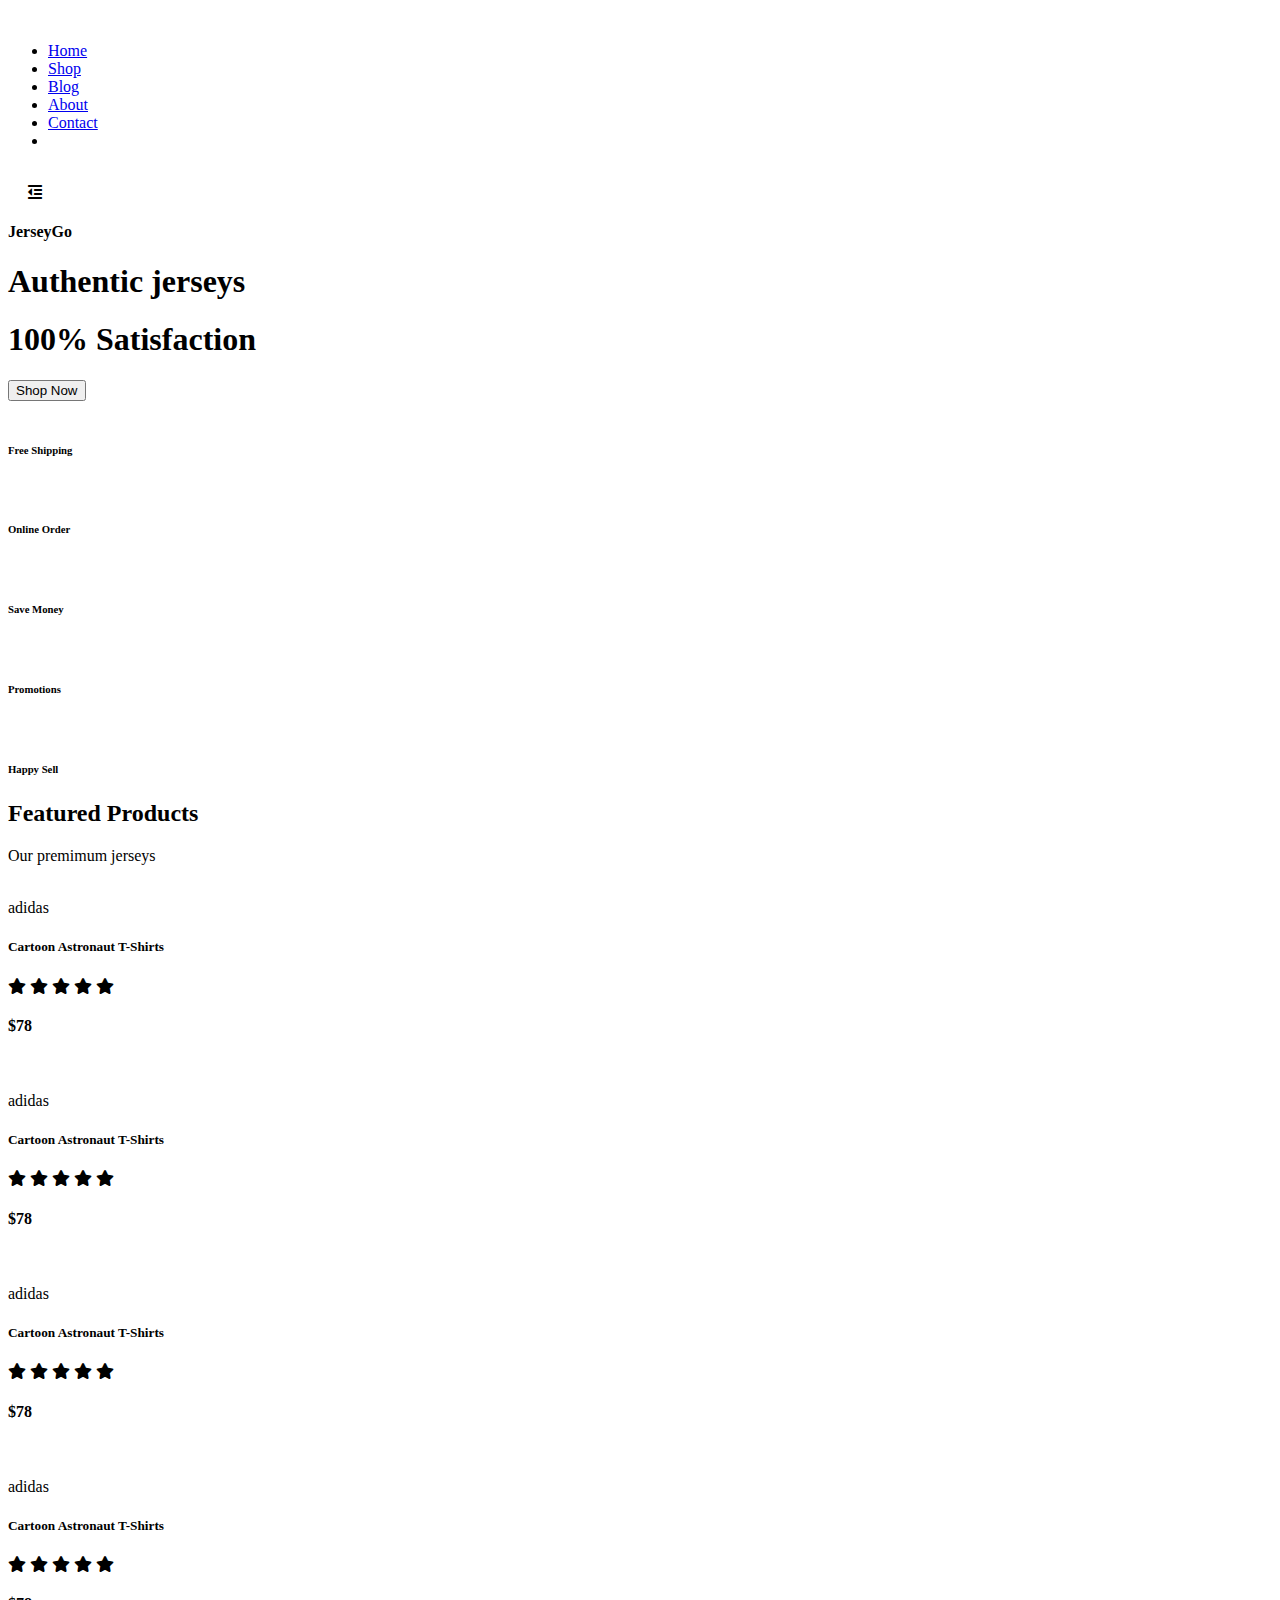
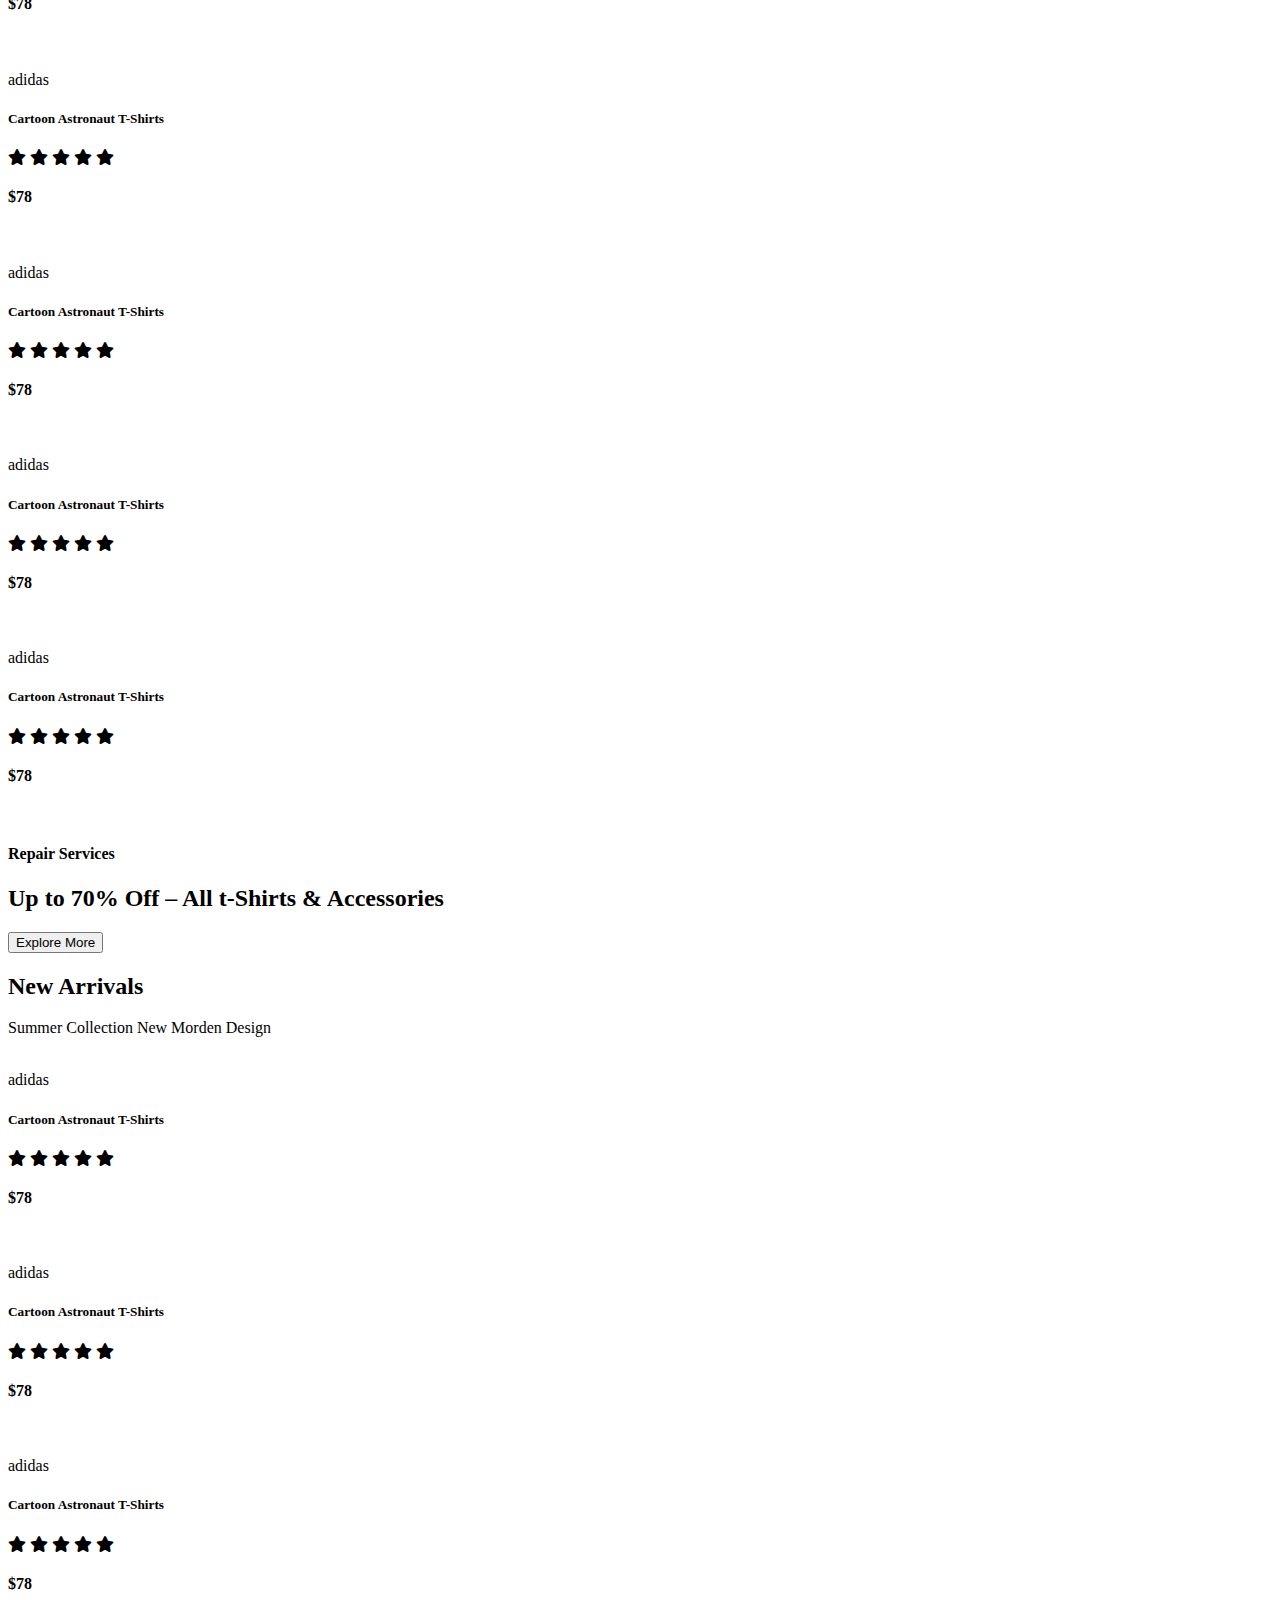
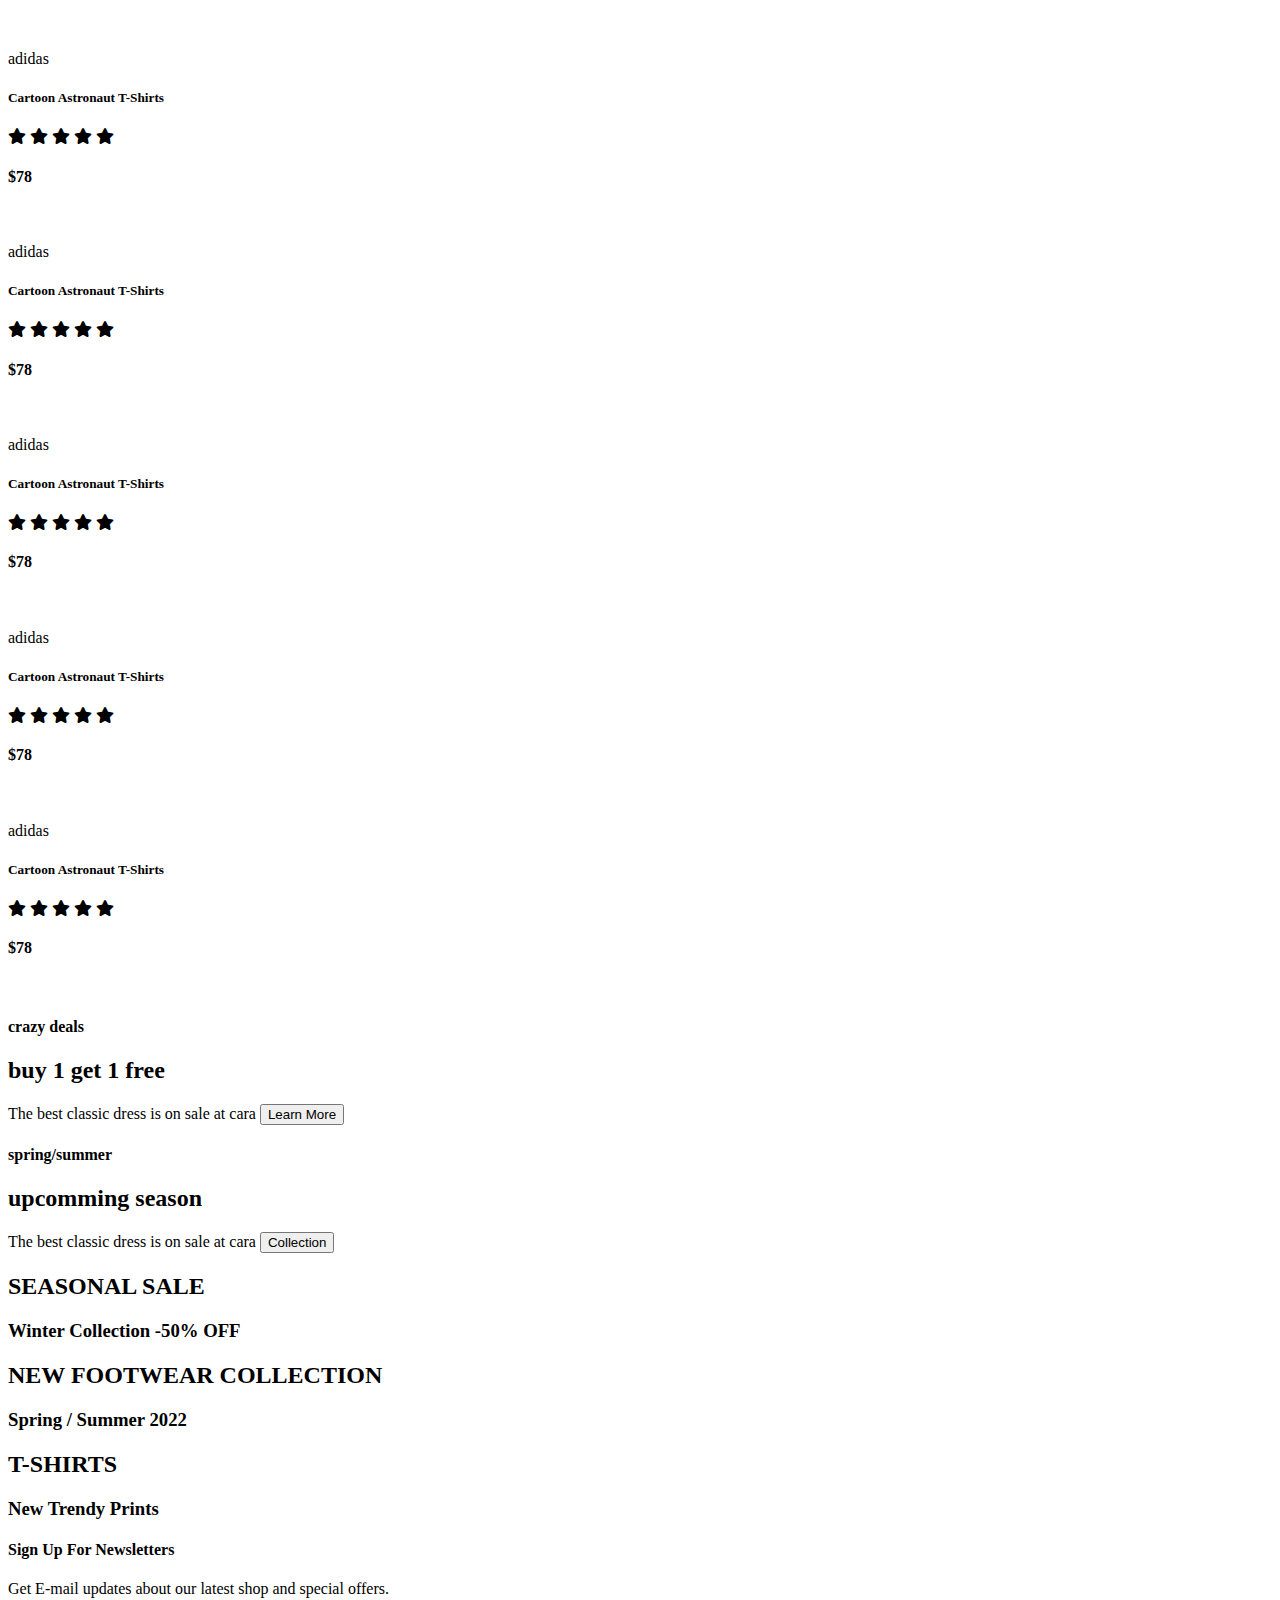
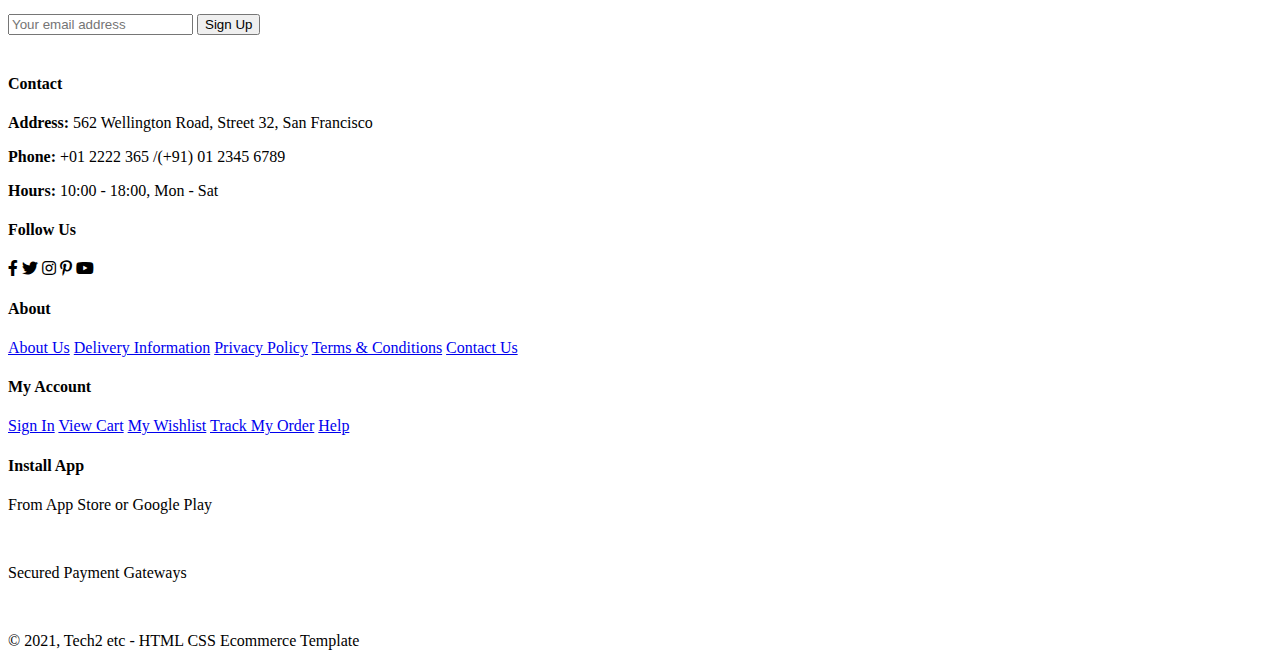
==== index.html @ bbbcfaff "added  index page for home" ====
<!DOCTYPE html>
<html lang="en">

<head>
    <meta charset="UTF-8">
    <meta http-equiv="X-UA-Compatible" content="IE=edge">
    <meta name="viewport" content="width=device-width, initial-scale=1.0">
    <title>JerseyGo</title>
    <link rel="stylesheet" href="https://pro.fontawesome.com/releases/v5.10.0/css/all.css" />

    <link rel="stylesheet" href="style.css">
</head>

<body>

    <section id="header">
        <a href="#"><img src="img/logo.png" class="logo" alt=""></a>

        <div>
            <ul id="navbar">
                <li><a class="active" href="index.html">Home</a></li>
                <li><a href="shop.html">Shop</a></li>
                <li><a href="blog.html">Blog</a></li>
                <li><a href="about.html">About</a></li>
                <li><a href="contact.html">Contact</a></li>
                <li id="lg-bag"><a href="cart.html"><i class="far fa-shopping-bag"></i></a></li>
                <a href="#" id="close"><i class="far fa-times"></i></a>
            </ul>
        </div>
        <div id="mobile">
            <a href="cart.html"><i class="far fa-shopping-bag"></i></a>
            <i id="bar" class="fas fa-outdent"></i>
        </div>
    </section>

    <section id="hero">
        <h4>JerseyGo</h4>
        <h1>Authentic jerseys</h1>
        <h1>100% Satisfaction</h1>
        <button>Shop Now</button>
    </section>

    <section id="feature" class="section-p1">
        <div class="fe-box">
            <img src="img/features/f1.png" alt="">
            <h6>Free Shipping</h6>
        </div>
        <div class="fe-box">
            <img src="img/features/f2.png" alt="">
            <h6>Online Order</h6>
        </div>
        <div class="fe-box">
            <img src="img/features/f3.png" alt="">
            <h6>Save Money</h6>
        </div>
        <div class="fe-box">
            <img src="img/features/f4.png" alt="">
            <h6>Promotions</h6>
        </div>
        <div class="fe-box">
            <img src="img/features/f5.png" alt="">
            <h6>Happy Sell</h6>
        </div>
    </section>

    <section id="product1" class="section-p1">
        <h2>Featured Products</h2>
        <p>Our premimum jerseys</p>
        <div class="pro-container">
            <div class="pro">
                <img src="img/products/f1.jpg" alt="">
                <div class="des">
                    <span>adidas</span>
                    <h5>Cartoon Astronaut T-Shirts</h5>
                    <div class="star">
                        <i class="fas fa-star"></i>
                        <i class="fas fa-star"></i>
                        <i class="fas fa-star"></i>
                        <i class="fas fa-star"></i>
                        <i class="fas fa-star"></i>
                    </div>
                    <h4>$78</h4>
                </div>
                <a href="#"><i class="fal fa-shopping-cart cart"></i></a>
            </div>
            <div class="pro">
                <img src="img/products/f2.jpg" alt="">
                <div class="des">
                    <span>adidas</span>
                    <h5>Cartoon Astronaut T-Shirts</h5>
                    <div class="star">
                        <i class="fas fa-star"></i>
                        <i class="fas fa-star"></i>
                        <i class="fas fa-star"></i>
                        <i class="fas fa-star"></i>
                        <i class="fas fa-star"></i>
                    </div>
                    <h4>$78</h4>
                </div>
                <a href="#"><i class="fal fa-shopping-cart cart"></i></a>
            </div>
            <div class="pro">
                <img src="img/products/f3.jpg" alt="">
                <div class="des">
                    <span>adidas</span>
                    <h5>Cartoon Astronaut T-Shirts</h5>
                    <div class="star">
                        <i class="fas fa-star"></i>
                        <i class="fas fa-star"></i>
                        <i class="fas fa-star"></i>
                        <i class="fas fa-star"></i>
                        <i class="fas fa-star"></i>
                    </div>
                    <h4>$78</h4>
                </div>
                <a href="#"><i class="fal fa-shopping-cart cart"></i></a>
            </div>
            <div class="pro">
                <img src="img/products/f4.jpg" alt="">
                <div class="des">
                    <span>adidas</span>
                    <h5>Cartoon Astronaut T-Shirts</h5>
                    <div class="star">
                        <i class="fas fa-star"></i>
                        <i class="fas fa-star"></i>
                        <i class="fas fa-star"></i>
                        <i class="fas fa-star"></i>
                        <i class="fas fa-star"></i>
                    </div>
                    <h4>$78</h4>
                </div>
                <a href="#"><i class="fal fa-shopping-cart cart"></i></a>
            </div>
            <div class="pro">
                <img src="img/products/f5.jpg" alt="">
                <div class="des">
                    <span>adidas</span>
                    <h5>Cartoon Astronaut T-Shirts</h5>
                    <div class="star">
                        <i class="fas fa-star"></i>
                        <i class="fas fa-star"></i>
                        <i class="fas fa-star"></i>
                        <i class="fas fa-star"></i>
                        <i class="fas fa-star"></i>
                    </div>
                    <h4>$78</h4>
                </div>
                <a href="#"><i class="fal fa-shopping-cart cart"></i></a>
            </div>
            <div class="pro">
                <img src="img/products/f6.jpg" alt="">
                <div class="des">
                    <span>adidas</span>
                    <h5>Cartoon Astronaut T-Shirts</h5>
                    <div class="star">
                        <i class="fas fa-star"></i>
                        <i class="fas fa-star"></i>
                        <i class="fas fa-star"></i>
                        <i class="fas fa-star"></i>
                        <i class="fas fa-star"></i>
                    </div>
                    <h4>$78</h4>
                </div>
                <a href="#"><i class="fal fa-shopping-cart cart"></i></a>
            </div>
            <div class="pro">
                <img src="img/products/f7.jpg" alt="">
                <div class="des">
                    <span>adidas</span>
                    <h5>Cartoon Astronaut T-Shirts</h5>
                    <div class="star">
                        <i class="fas fa-star"></i>
                        <i class="fas fa-star"></i>
                        <i class="fas fa-star"></i>
                        <i class="fas fa-star"></i>
                        <i class="fas fa-star"></i>
                    </div>
                    <h4>$78</h4>
                </div>
                <a href="#"><i class="fal fa-shopping-cart cart"></i></a>
            </div>
            <div class="pro">
                <img src="img/products/f8.jpg" alt="">
                <div class="des">
                    <span>adidas</span>
                    <h5>Cartoon Astronaut T-Shirts</h5>
                    <div class="star">
                        <i class="fas fa-star"></i>
                        <i class="fas fa-star"></i>
                        <i class="fas fa-star"></i>
                        <i class="fas fa-star"></i>
                        <i class="fas fa-star"></i>
                    </div>
                    <h4>$78</h4>
                </div>
                <a href="#"><i class="fal fa-shopping-cart cart"></i></a>
            </div>
        </div>
    </section>

    <section id="banner" class="section-m1">
        <h4>Repair Services </h4>
        <h2>Up to <span>70% Off</span> – All t-Shirts & Accessories</h2>
        <button class="normal">Explore More</button>
    </section>

    <section id="product1" class="section-p1">
        <h2>New Arrivals</h2>
        <p>Summer Collection New Morden Design</p>
        <div class="pro-container">
            <div class="pro">
                <img src="img/products/n1.jpg" alt="">
                <div class="des">
                    <span>adidas</span>
                    <h5>Cartoon Astronaut T-Shirts</h5>
                    <div class="star">
                        <i class="fas fa-star"></i>
                        <i class="fas fa-star"></i>
                        <i class="fas fa-star"></i>
                        <i class="fas fa-star"></i>
                        <i class="fas fa-star"></i>
                    </div>
                    <h4>$78</h4>
                </div>
                <a href="#"><i class="fal fa-shopping-cart cart"></i></a>
            </div>
            <div class="pro">
                <img src="img/products/n2.jpg" alt="">
                <div class="des">
                    <span>adidas</span>
                    <h5>Cartoon Astronaut T-Shirts</h5>
                    <div class="star">
                        <i class="fas fa-star"></i>
                        <i class="fas fa-star"></i>
                        <i class="fas fa-star"></i>
                        <i class="fas fa-star"></i>
                        <i class="fas fa-star"></i>
                    </div>
                    <h4>$78</h4>
                </div>
                <a href="#"><i class="fal fa-shopping-cart cart"></i></a>
            </div>
            <div class="pro">
                <img src="img/products/n3.jpg" alt="">
                <div class="des">
                    <span>adidas</span>
                    <h5>Cartoon Astronaut T-Shirts</h5>
                    <div class="star">
                        <i class="fas fa-star"></i>
                        <i class="fas fa-star"></i>
                        <i class="fas fa-star"></i>
                        <i class="fas fa-star"></i>
                        <i class="fas fa-star"></i>
                    </div>
                    <h4>$78</h4>
                </div>
                <a href="#"><i class="fal fa-shopping-cart cart"></i></a>
            </div>
            <div class="pro">
                <img src="img/products/n4.jpg" alt="">
                <div class="des">
                    <span>adidas</span>
                    <h5>Cartoon Astronaut T-Shirts</h5>
                    <div class="star">
                        <i class="fas fa-star"></i>
                        <i class="fas fa-star"></i>
                        <i class="fas fa-star"></i>
                        <i class="fas fa-star"></i>
                        <i class="fas fa-star"></i>
                    </div>
                    <h4>$78</h4>
                </div>
                <a href="#"><i class="fal fa-shopping-cart cart"></i></a>
            </div>
            <div class="pro">
                <img src="img/products/n5.jpg" alt="">
                <div class="des">
                    <span>adidas</span>
                    <h5>Cartoon Astronaut T-Shirts</h5>
                    <div class="star">
                        <i class="fas fa-star"></i>
                        <i class="fas fa-star"></i>
                        <i class="fas fa-star"></i>
                        <i class="fas fa-star"></i>
                        <i class="fas fa-star"></i>
                    </div>
                    <h4>$78</h4>
                </div>
                <a href="#"><i class="fal fa-shopping-cart cart"></i></a>
            </div>
            <div class="pro">
                <img src="img/products/n6.jpg" alt="">
                <div class="des">
                    <span>adidas</span>
                    <h5>Cartoon Astronaut T-Shirts</h5>
                    <div class="star">
                        <i class="fas fa-star"></i>
                        <i class="fas fa-star"></i>
                        <i class="fas fa-star"></i>
                        <i class="fas fa-star"></i>
                        <i class="fas fa-star"></i>
                    </div>
                    <h4>$78</h4>
                </div>
                <a href="#"><i class="fal fa-shopping-cart cart"></i></a>
            </div>
            <div class="pro">
                <img src="img/products/n7.jpg" alt="">
                <div class="des">
                    <span>adidas</span>
                    <h5>Cartoon Astronaut T-Shirts</h5>
                    <div class="star">
                        <i class="fas fa-star"></i>
                        <i class="fas fa-star"></i>
                        <i class="fas fa-star"></i>
                        <i class="fas fa-star"></i>
                        <i class="fas fa-star"></i>
                    </div>
                    <h4>$78</h4>
                </div>
                <a href="#"><i class="fal fa-shopping-cart cart"></i></a>
            </div>
            <div class="pro">
                <img src="img/products/n8.jpg" alt="">
                <div class="des">
                    <span>adidas</span>
                    <h5>Cartoon Astronaut T-Shirts</h5>
                    <div class="star">
                        <i class="fas fa-star"></i>
                        <i class="fas fa-star"></i>
                        <i class="fas fa-star"></i>
                        <i class="fas fa-star"></i>
                        <i class="fas fa-star"></i>
                    </div>
                    <h4>$78</h4>
                </div>
                <a href="#"><i class="fal fa-shopping-cart cart"></i></a>
            </div>
        </div>
    </section>

    <section id="sm-banner" class="section-p1">
        <div class="banner-box">
            <h4>crazy deals</h4>
            <h2>buy 1 get 1 free</h2>
            <span>The best classic dress is on sale at cara</span>
            <button class="white">Learn More</button>
        </div>
        <div class="banner-box banner-box2">
            <h4>spring/summer</h4>
            <h2>upcomming season</h2>
            <span>The best classic dress is on sale at cara</span>
            <button class="white">Collection</button>
        </div>
    </section>

    <section id="banner3">
        <div class="banner-box">
            <h2>SEASONAL SALE</h2>
            <h3>Winter Collection -50% OFF</h3>
        </div>
        <div class="banner-box banner-box2">
            <h2>NEW FOOTWEAR COLLECTION </h2>
            <h3>Spring / Summer 2022</h3>
        </div>
        <div class="banner-box banner-box3">
            <h2>T-SHIRTS</h2>
            <h3>New Trendy Prints</h3>
        </div>
    </section>

    <section id="newsletter" class="section-p1 section-m1">
        <div class="newstext">
            <h4>Sign Up For Newsletters</h4>
            <p>Get E-mail updates about our latest shop and <span>special offers.</span> </p>
        </div>
        <div class="form">
            <input type="text" placeholder="Your email address">
            <button class="normal">Sign Up</button>
        </div>
    </section>

    <footer class="section-p1">
        <div class="col">
            <img class="logo" src="img/logo.png" alt="">
            <h4>Contact</h4>
            <p><strong>Address: </strong> 562 Wellington Road, Street 32, San Francisco</p>
            <p><strong>Phone:</strong> +01 2222 365 /(+91) 01 2345 6789</p>
            <p><strong>Hours:</strong> 10:00 - 18:00, Mon - Sat</p>
            <div class="follow">
                <h4>Follow Us</h4>
                <div class="icon">
                    <i class="fab fa-facebook-f"></i>
                    <i class="fab fa-twitter"></i>
                    <i class="fab fa-instagram"></i>
                    <i class="fab fa-pinterest-p"></i>
                    <i class="fab fa-youtube"></i>
                </div>
            </div>
        </div>

        <div class="col">
            <h4>About</h4>
            <a href="#">About Us</a>
            <a href="#">Delivery Information</a>
            <a href="#">Privacy Policy</a>
            <a href="#">Terms & Conditions</a>
            <a href="#">Contact Us</a>
        </div>

        <div class="col">
            <h4>My Account</h4>
            <a href="#">Sign In</a>
            <a href="#">View Cart</a>
            <a href="#">My Wishlist</a>
            <a href="#">Track My Order</a>
            <a href="#">Help</a>
        </div>

        <div class="col install">
            <h4>Install App</h4>
            <p>From App Store or Google Play</p>
            <div class="row">
                <img src="img/pay/app.jpg" alt="">
                <img src="img/pay/play.jpg" alt="">
            </div>
            <p>Secured Payment Gateways </p>
            <img src="img/pay/pay.png" alt="">
        </div>

        <div class="copyright">
            <p>© 2021, Tech2 etc - HTML CSS Ecommerce Template</p>
        </div>
    </footer>


    <script src="script.js"></script>
</body>

</html>
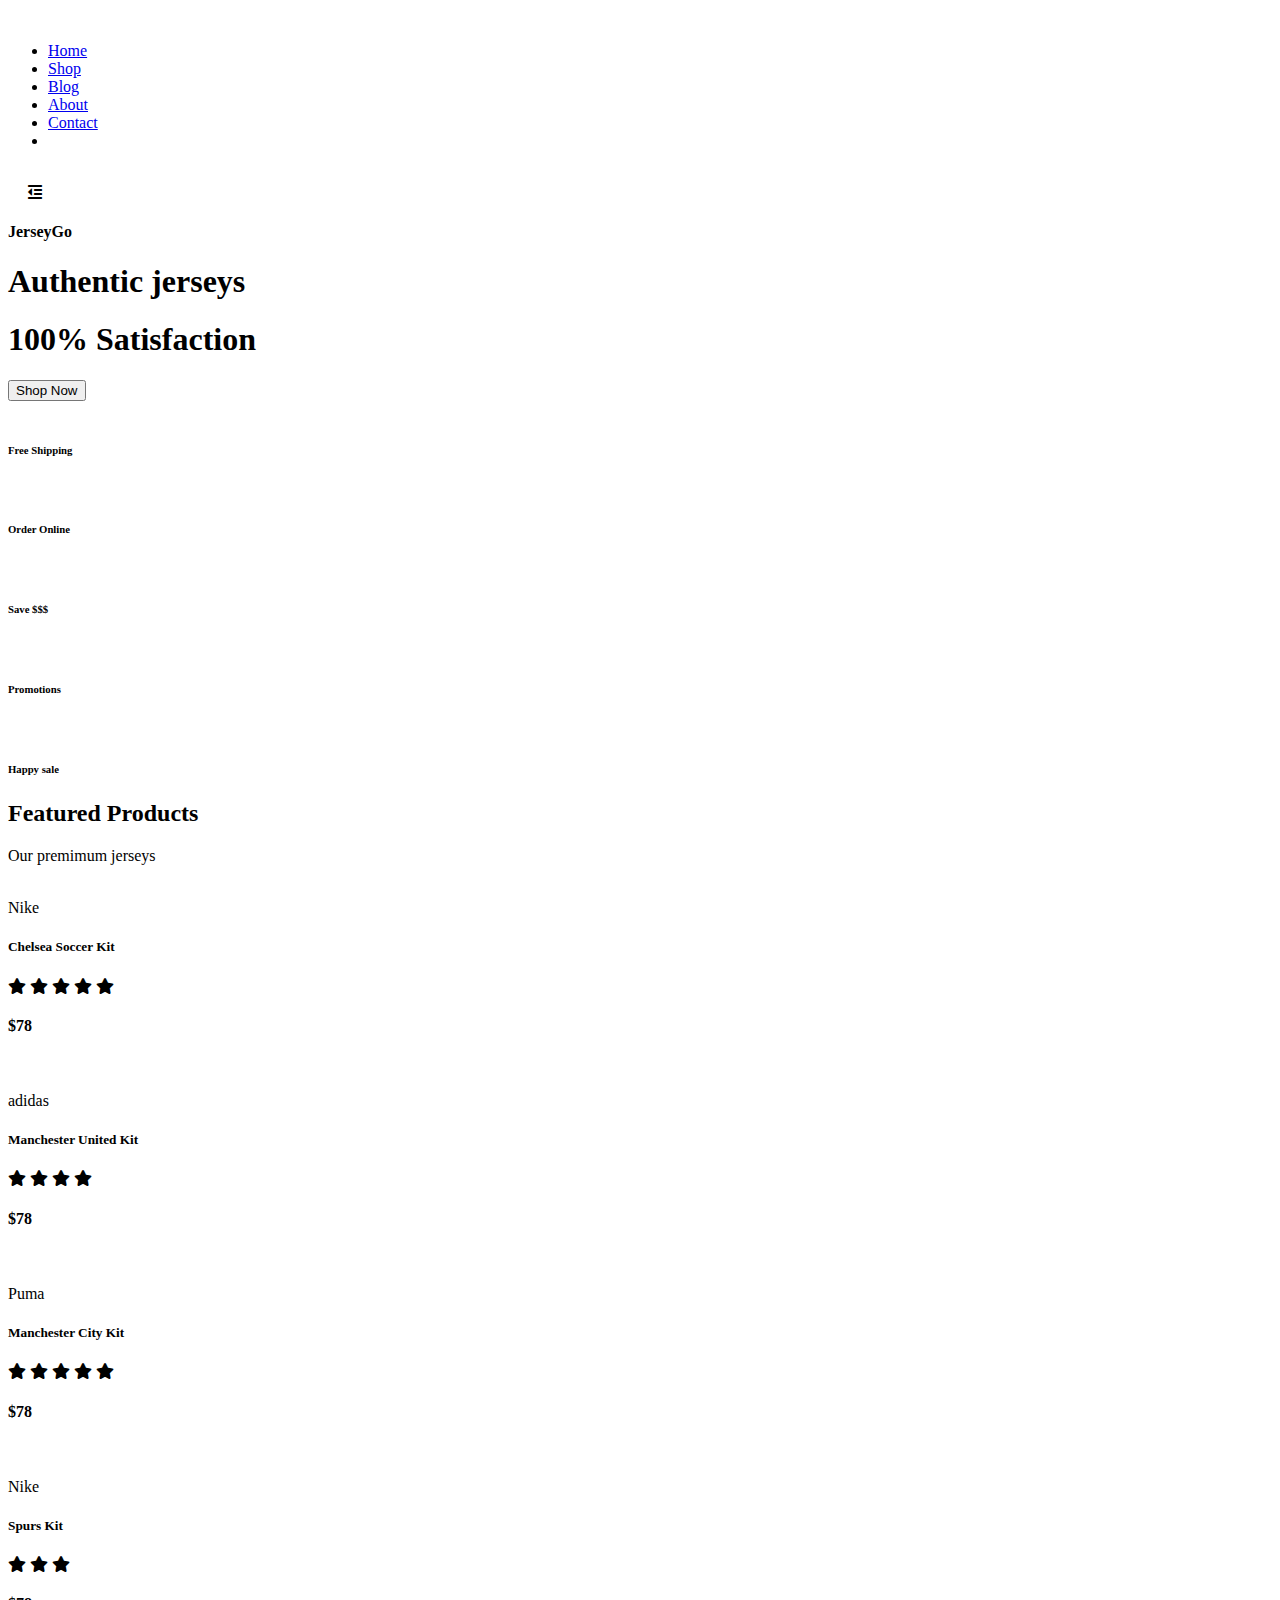
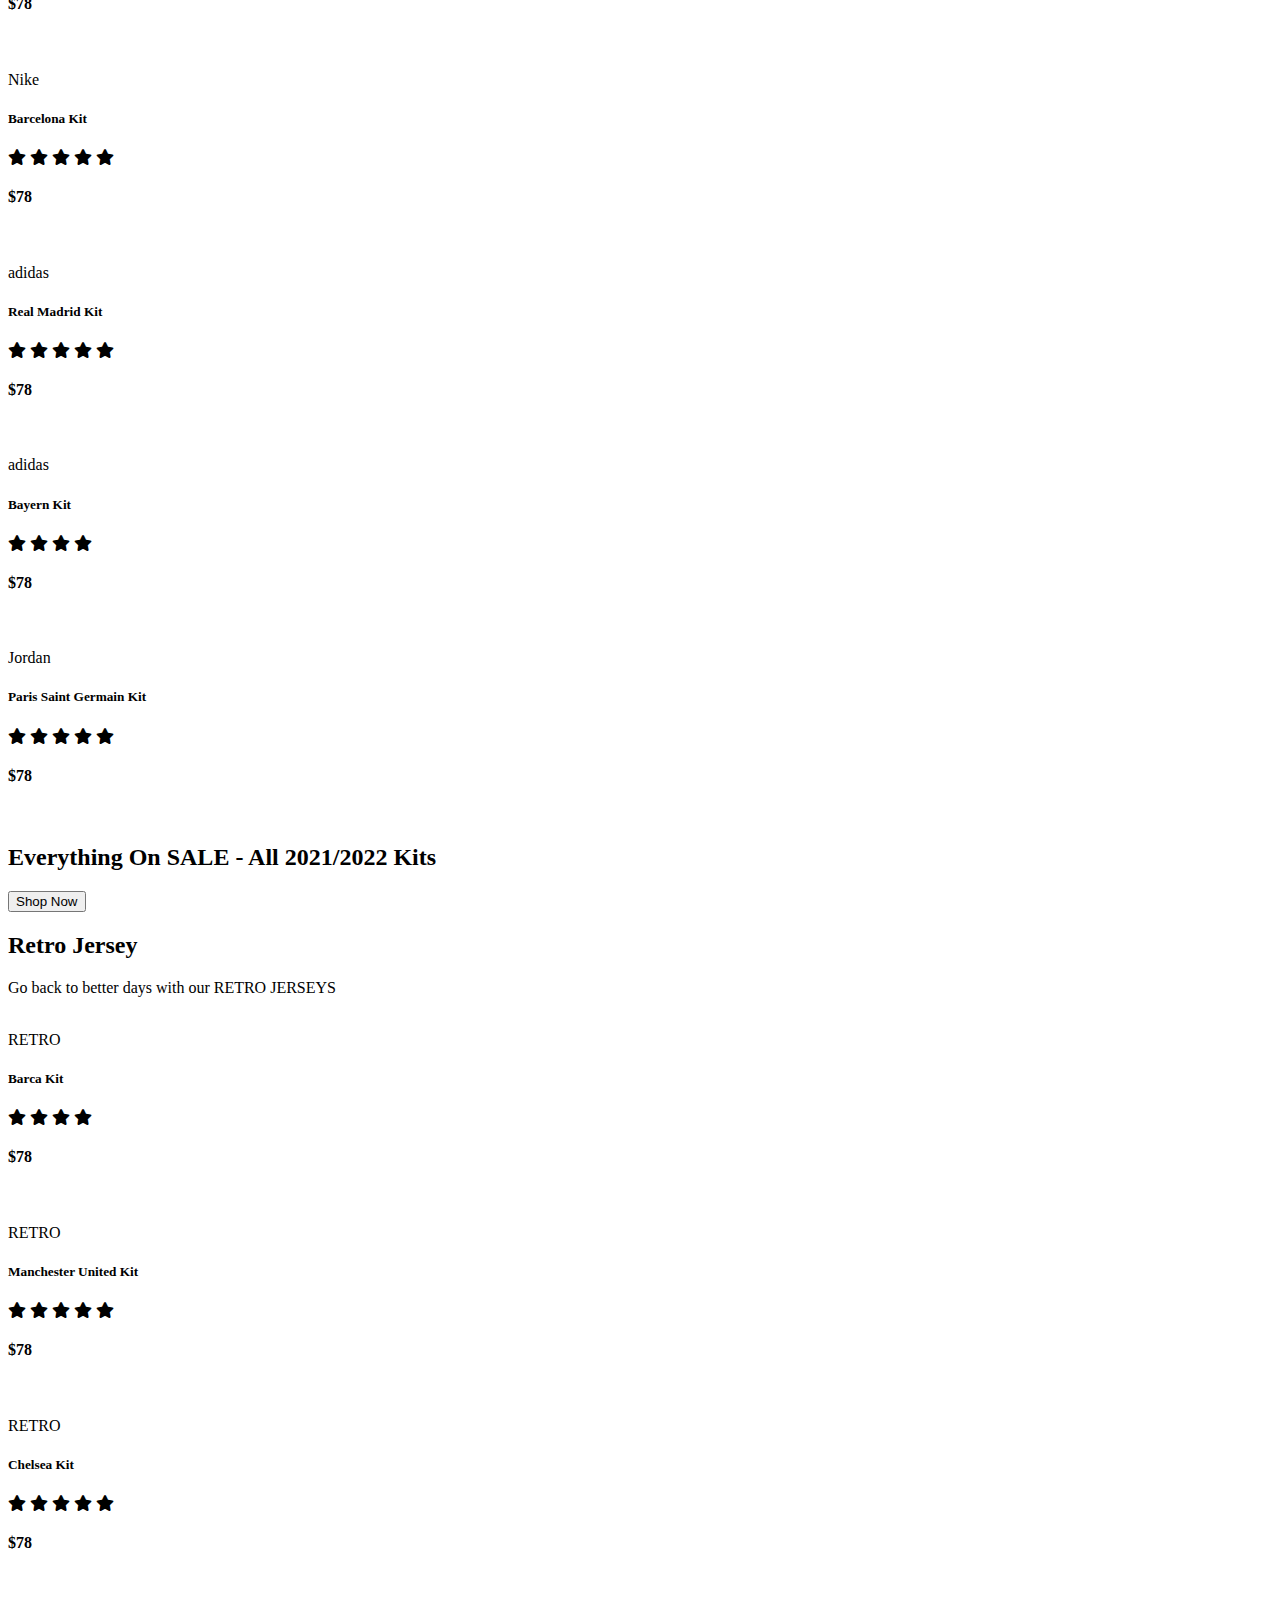
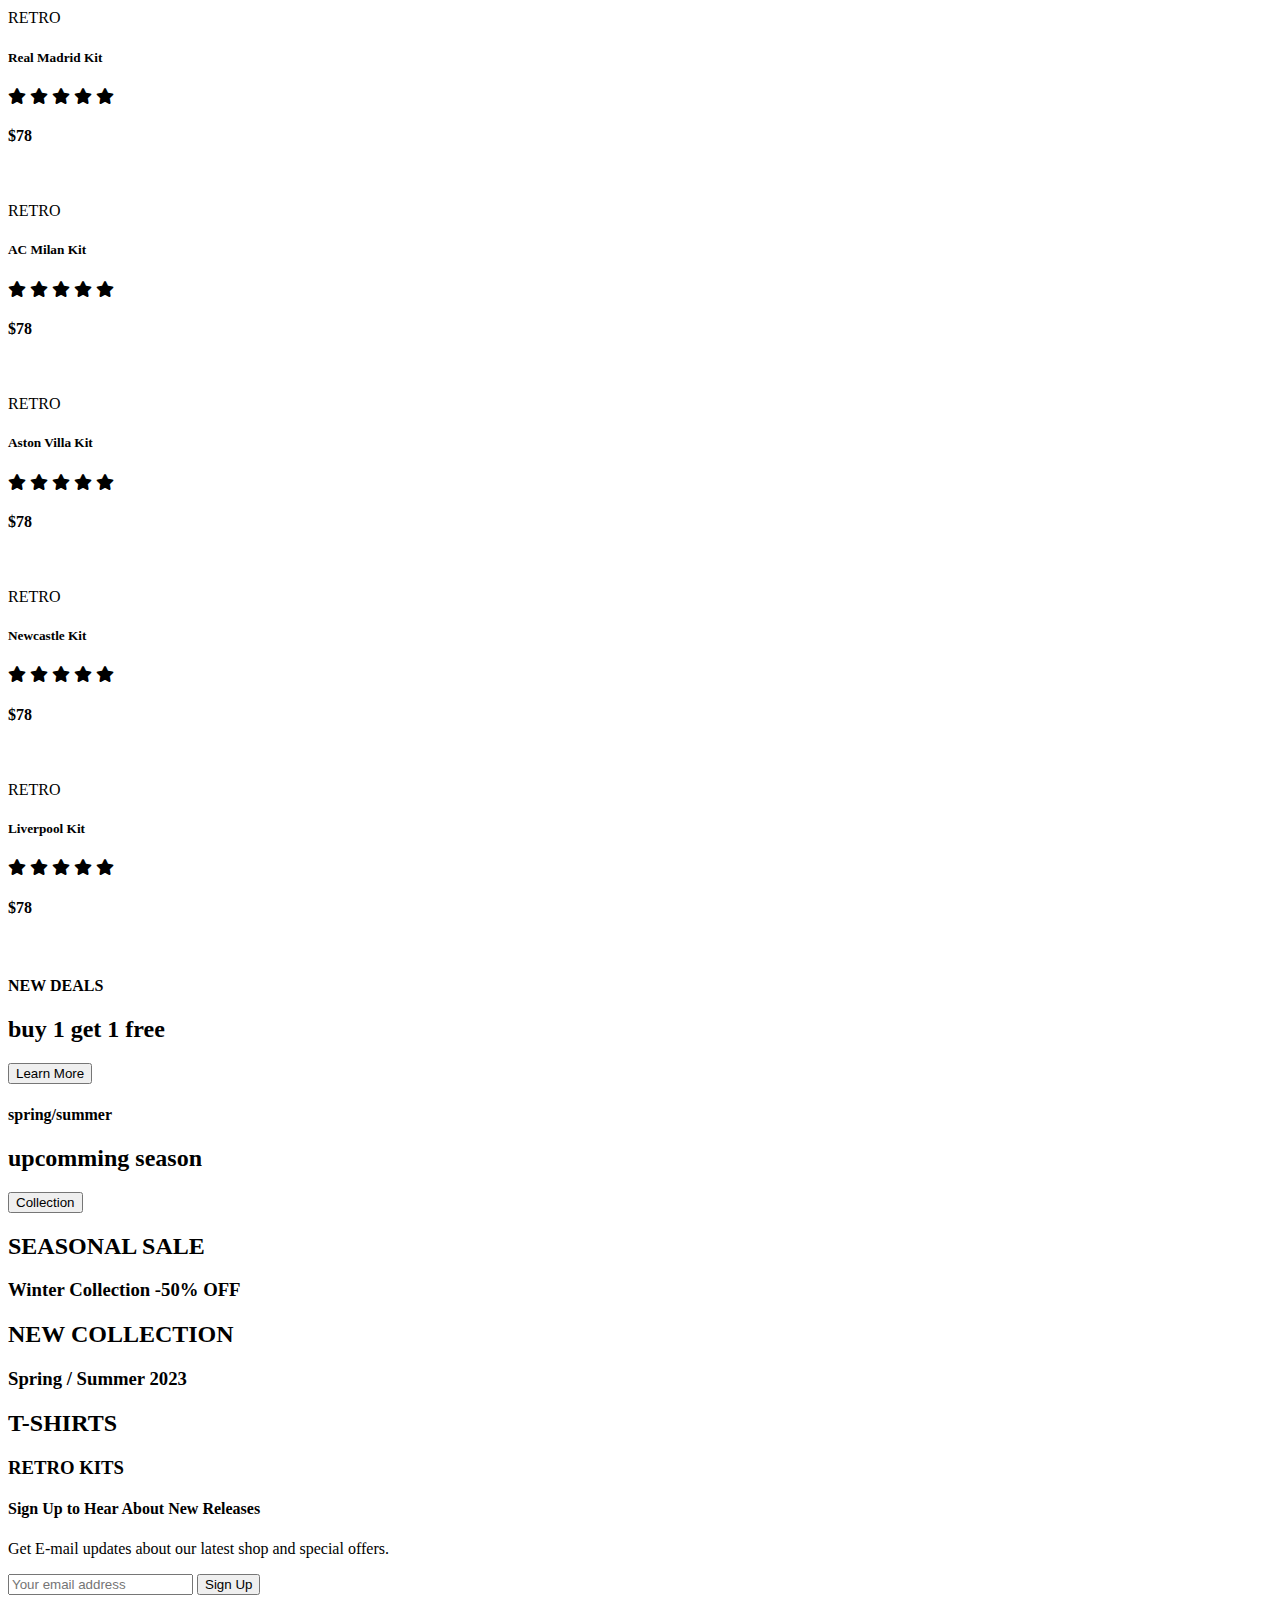
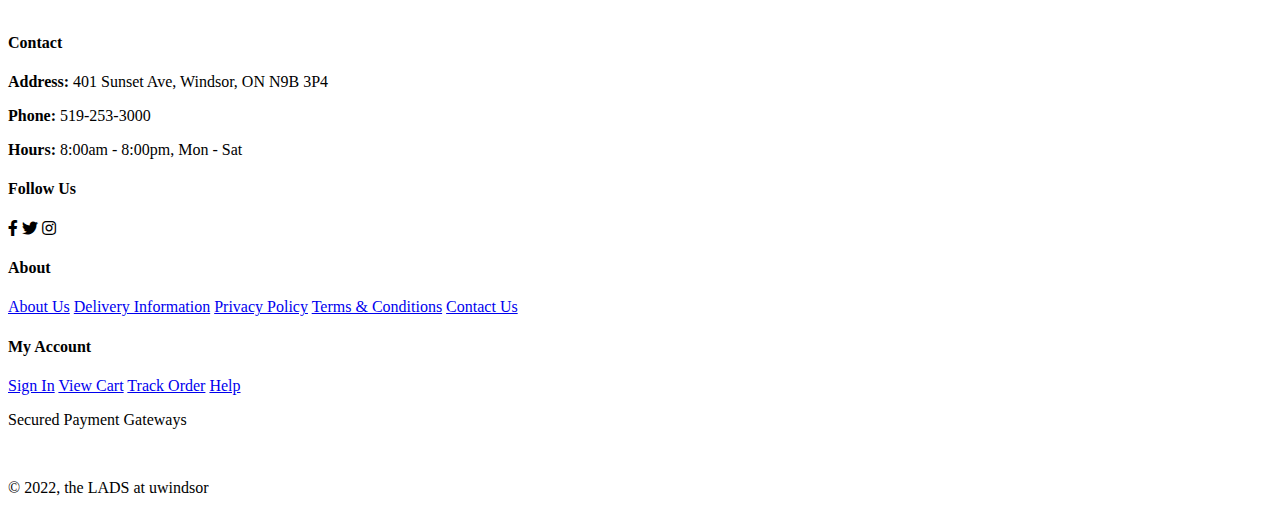
==== commit b7e18e35: "Update index.html" ====
--- a/index.html
+++ b/index.html
@@ -6,6 +6,7 @@
     <meta http-equiv="X-UA-Compatible" content="IE=edge">
     <meta name="viewport" content="width=device-width, initial-scale=1.0">
     <title>JerseyGo</title>
+    <script src="script.js"></script>
     <link rel="stylesheet" href="https://pro.fontawesome.com/releases/v5.10.0/css/all.css" />
 
     <link rel="stylesheet" href="style.css">
@@ -47,11 +48,11 @@
         </div>
         <div class="fe-box">
             <img src="img/features/f2.png" alt="">
-            <h6>Online Order</h6>
+            <h6>Order Online</h6>
         </div>
         <div class="fe-box">
             <img src="img/features/f3.png" alt="">
-            <h6>Save Money</h6>
+            <h6>Save $$$</h6>
         </div>
         <div class="fe-box">
             <img src="img/features/f4.png" alt="">
@@ -59,7 +60,7 @@
         </div>
         <div class="fe-box">
             <img src="img/features/f5.png" alt="">
-            <h6>Happy Sell</h6>
+            <h6>Happy sale</h6>
         </div>
     </section>
 
@@ -70,106 +71,102 @@
             <div class="pro">
                 <img src="img/products/f1.jpg" alt="">
                 <div class="des">
+                    <span>Nike</span>
+                    <h5>Chelsea Soccer Kit</h5>
+                    <div class="star">
+                        <i class="fas fa-star"></i>
+                        <i class="fas fa-star"></i>
+                        <i class="fas fa-star"></i>
+                        <i class="fas fa-star"></i>
+                        <i class="fas fa-star"></i>
+                    </div>
+                    <h4>$78</h4>
+                </div>
+                <a href="#"><i class="fal fa-shopping-cart cart"></i></a>
+            </div>
+            <div class="pro">
+                <img src="img/products/f2.jpg" alt="">
+                <div class="des">
                     <span>adidas</span>
-                    <h5>Cartoon Astronaut T-Shirts</h5>
-                    <div class="star">
-                        <i class="fas fa-star"></i>
-                        <i class="fas fa-star"></i>
-                        <i class="fas fa-star"></i>
-                        <i class="fas fa-star"></i>
-                        <i class="fas fa-star"></i>
-                    </div>
-                    <h4>$78</h4>
-                </div>
-                <a href="#"><i class="fal fa-shopping-cart cart"></i></a>
-            </div>
-            <div class="pro">
-                <img src="img/products/f2.jpg" alt="">
+                    <h5>Manchester United Kit</h5>
+                    <div class="star">
+                        <i class="fas fa-star"></i>
+                        <i class="fas fa-star"></i>
+                        <i class="fas fa-star"></i>
+                        <i class="fas fa-star"></i>
+                    </div>
+                    <h4>$78</h4>
+                </div>
+                <a href="#"><i class="fal fa-shopping-cart cart"></i></a>
+            </div>
+            <div class="pro">
+                <img src="img/products/f3.jpg" alt="">
+                <div class="des">
+                    <span>Puma</span>
+                    <h5>Manchester City Kit</h5>
+                    <div class="star">
+                        <i class="fas fa-star"></i>
+                        <i class="fas fa-star"></i>
+                        <i class="fas fa-star"></i>
+                        <i class="fas fa-star"></i>
+                        <i class="fas fa-star"></i>
+                    </div>
+                    <h4>$78</h4>
+                </div>
+                <a href="#"><i class="fal fa-shopping-cart cart"></i></a>
+            </div>
+            <div class="pro">
+                <img src="img/products/f4.jpg" alt="">
+                <div class="des">
+                    <span>Nike</span>
+                    <h5>Spurs Kit</h5>
+                    <div class="star">
+                        <i class="fas fa-star"></i>
+                        <i class="fas fa-star"></i>
+                        <i class="fas fa-star"></i>
+                    </div>
+                    <h4>$78</h4>
+                </div>
+                <a href="#"><i class="fal fa-shopping-cart cart"></i></a>
+            </div>
+            <div class="pro">
+                <img src="img/products/f5.jpg" alt="">
+                <div class="des">
+                    <span>Nike</span>
+                    <h5>Barcelona Kit</h5>
+                    <div class="star">
+                        <i class="fas fa-star"></i>
+                        <i class="fas fa-star"></i>
+                        <i class="fas fa-star"></i>
+                        <i class="fas fa-star"></i>
+                        <i class="fas fa-star"></i>
+                    </div>
+                    <h4>$78</h4>
+                </div>
+                <a href="#"><i class="fal fa-shopping-cart cart"></i></a>
+            </div>
+            <div class="pro">
+                <img src="img/products/f6.jpg" alt="">
                 <div class="des">
                     <span>adidas</span>
-                    <h5>Cartoon Astronaut T-Shirts</h5>
-                    <div class="star">
-                        <i class="fas fa-star"></i>
-                        <i class="fas fa-star"></i>
-                        <i class="fas fa-star"></i>
-                        <i class="fas fa-star"></i>
-                        <i class="fas fa-star"></i>
-                    </div>
-                    <h4>$78</h4>
-                </div>
-                <a href="#"><i class="fal fa-shopping-cart cart"></i></a>
-            </div>
-            <div class="pro">
-                <img src="img/products/f3.jpg" alt="">
+                    <h5>Real Madrid Kit</h5>
+                    <div class="star">
+                        <i class="fas fa-star"></i>
+                        <i class="fas fa-star"></i>
+                        <i class="fas fa-star"></i>
+                        <i class="fas fa-star"></i>
+                        <i class="fas fa-star"></i>
+                    </div>
+                    <h4>$78</h4>
+                </div>
+                <a href="#"><i class="fal fa-shopping-cart cart"></i></a>
+            </div>
+            <div class="pro">
+                <img src="img/products/f7.jpg" alt="">
                 <div class="des">
                     <span>adidas</span>
-                    <h5>Cartoon Astronaut T-Shirts</h5>
-                    <div class="star">
-                        <i class="fas fa-star"></i>
-                        <i class="fas fa-star"></i>
-                        <i class="fas fa-star"></i>
-                        <i class="fas fa-star"></i>
-                        <i class="fas fa-star"></i>
-                    </div>
-                    <h4>$78</h4>
-                </div>
-                <a href="#"><i class="fal fa-shopping-cart cart"></i></a>
-            </div>
-            <div class="pro">
-                <img src="img/products/f4.jpg" alt="">
-                <div class="des">
-                    <span>adidas</span>
-                    <h5>Cartoon Astronaut T-Shirts</h5>
-                    <div class="star">
-                        <i class="fas fa-star"></i>
-                        <i class="fas fa-star"></i>
-                        <i class="fas fa-star"></i>
-                        <i class="fas fa-star"></i>
-                        <i class="fas fa-star"></i>
-                    </div>
-                    <h4>$78</h4>
-                </div>
-                <a href="#"><i class="fal fa-shopping-cart cart"></i></a>
-            </div>
-            <div class="pro">
-                <img src="img/products/f5.jpg" alt="">
-                <div class="des">
-                    <span>adidas</span>
-                    <h5>Cartoon Astronaut T-Shirts</h5>
-                    <div class="star">
-                        <i class="fas fa-star"></i>
-                        <i class="fas fa-star"></i>
-                        <i class="fas fa-star"></i>
-                        <i class="fas fa-star"></i>
-                        <i class="fas fa-star"></i>
-                    </div>
-                    <h4>$78</h4>
-                </div>
-                <a href="#"><i class="fal fa-shopping-cart cart"></i></a>
-            </div>
-            <div class="pro">
-                <img src="img/products/f6.jpg" alt="">
-                <div class="des">
-                    <span>adidas</span>
-                    <h5>Cartoon Astronaut T-Shirts</h5>
-                    <div class="star">
-                        <i class="fas fa-star"></i>
-                        <i class="fas fa-star"></i>
-                        <i class="fas fa-star"></i>
-                        <i class="fas fa-star"></i>
-                        <i class="fas fa-star"></i>
-                    </div>
-                    <h4>$78</h4>
-                </div>
-                <a href="#"><i class="fal fa-shopping-cart cart"></i></a>
-            </div>
-            <div class="pro">
-                <img src="img/products/f7.jpg" alt="">
-                <div class="des">
-                    <span>adidas</span>
-                    <h5>Cartoon Astronaut T-Shirts</h5>
-                    <div class="star">
-                        <i class="fas fa-star"></i>
+                    <h5>Bayern Kit</h5>
+                    <div class="star">
                         <i class="fas fa-star"></i>
                         <i class="fas fa-star"></i>
                         <i class="fas fa-star"></i>
@@ -182,8 +179,8 @@
             <div class="pro">
                 <img src="img/products/f8.jpg" alt="">
                 <div class="des">
-                    <span>adidas</span>
-                    <h5>Cartoon Astronaut T-Shirts</h5>
+                    <span>Jordan</span>
+                    <h5>Paris Saint Germain Kit</h5>
                     <div class="star">
                         <i class="fas fa-star"></i>
                         <i class="fas fa-star"></i>
@@ -199,26 +196,25 @@
     </section>
 
     <section id="banner" class="section-m1">
-        <h4>Repair Services </h4>
-        <h2>Up to <span>70% Off</span> – All t-Shirts & Accessories</h2>
-        <button class="normal">Explore More</button>
+        <h2>Everything On <span>SALE</span> - All 2021/2022 Kits</h2>
+        <button class="normal">Shop Now</button>
     </section>
 
     <section id="product1" class="section-p1">
-        <h2>New Arrivals</h2>
-        <p>Summer Collection New Morden Design</p>
+        <h2>Retro Jersey</h2>
+        <p>Go back to better days with our RETRO JERSEYS</p>
         <div class="pro-container">
             <div class="pro">
                 <img src="img/products/n1.jpg" alt="">
                 <div class="des">
-                    <span>adidas</span>
-                    <h5>Cartoon Astronaut T-Shirts</h5>
-                    <div class="star">
-                        <i class="fas fa-star"></i>
-                        <i class="fas fa-star"></i>
-                        <i class="fas fa-star"></i>
-                        <i class="fas fa-star"></i>
-                        <i class="fas fa-star"></i>
+                    <span>RETRO</span>
+                    <h5>Barca Kit</h5>
+                    <div class="star">
+                        <i class="fas fa-star"></i>
+                        <i class="fas fa-star"></i>
+                        <i class="fas fa-star"></i>
+                        <i class="fas fa-star"></i>
+
                     </div>
                     <h4>$78</h4>
                 </div>
@@ -227,8 +223,8 @@
             <div class="pro">
                 <img src="img/products/n2.jpg" alt="">
                 <div class="des">
-                    <span>adidas</span>
-                    <h5>Cartoon Astronaut T-Shirts</h5>
+                    <span>RETRO</span>
+                    <h5>Manchester United Kit</h5>
                     <div class="star">
                         <i class="fas fa-star"></i>
                         <i class="fas fa-star"></i>
@@ -243,8 +239,8 @@
             <div class="pro">
                 <img src="img/products/n3.jpg" alt="">
                 <div class="des">
-                    <span>adidas</span>
-                    <h5>Cartoon Astronaut T-Shirts</h5>
+                    <span>RETRO</span>
+                    <h5>Chelsea Kit</h5>
                     <div class="star">
                         <i class="fas fa-star"></i>
                         <i class="fas fa-star"></i>
@@ -259,8 +255,8 @@
             <div class="pro">
                 <img src="img/products/n4.jpg" alt="">
                 <div class="des">
-                    <span>adidas</span>
-                    <h5>Cartoon Astronaut T-Shirts</h5>
+                    <span>RETRO</span>
+                    <h5>Real Madrid Kit</h5>
                     <div class="star">
                         <i class="fas fa-star"></i>
                         <i class="fas fa-star"></i>
@@ -275,8 +271,8 @@
             <div class="pro">
                 <img src="img/products/n5.jpg" alt="">
                 <div class="des">
-                    <span>adidas</span>
-                    <h5>Cartoon Astronaut T-Shirts</h5>
+                    <span>RETRO</span>
+                    <h5>AC Milan Kit</h5>
                     <div class="star">
                         <i class="fas fa-star"></i>
                         <i class="fas fa-star"></i>
@@ -291,8 +287,8 @@
             <div class="pro">
                 <img src="img/products/n6.jpg" alt="">
                 <div class="des">
-                    <span>adidas</span>
-                    <h5>Cartoon Astronaut T-Shirts</h5>
+                    <span>RETRO</span>
+                    <h5>Aston Villa Kit</h5>
                     <div class="star">
                         <i class="fas fa-star"></i>
                         <i class="fas fa-star"></i>
@@ -307,8 +303,8 @@
             <div class="pro">
                 <img src="img/products/n7.jpg" alt="">
                 <div class="des">
-                    <span>adidas</span>
-                    <h5>Cartoon Astronaut T-Shirts</h5>
+                    <span>RETRO</span>
+                    <h5>Newcastle Kit</h5>
                     <div class="star">
                         <i class="fas fa-star"></i>
                         <i class="fas fa-star"></i>
@@ -323,8 +319,8 @@
             <div class="pro">
                 <img src="img/products/n8.jpg" alt="">
                 <div class="des">
-                    <span>adidas</span>
-                    <h5>Cartoon Astronaut T-Shirts</h5>
+                    <span>RETRO</span>
+                    <h5>Liverpool Kit</h5>
                     <div class="star">
                         <i class="fas fa-star"></i>
                         <i class="fas fa-star"></i>
@@ -341,15 +337,13 @@
 
     <section id="sm-banner" class="section-p1">
         <div class="banner-box">
-            <h4>crazy deals</h4>
+            <h4>NEW DEALS</h4>
             <h2>buy 1 get 1 free</h2>
-            <span>The best classic dress is on sale at cara</span>
             <button class="white">Learn More</button>
         </div>
         <div class="banner-box banner-box2">
             <h4>spring/summer</h4>
             <h2>upcomming season</h2>
-            <span>The best classic dress is on sale at cara</span>
             <button class="white">Collection</button>
         </div>
     </section>
@@ -360,18 +354,18 @@
             <h3>Winter Collection -50% OFF</h3>
         </div>
         <div class="banner-box banner-box2">
-            <h2>NEW FOOTWEAR COLLECTION </h2>
-            <h3>Spring / Summer 2022</h3>
+            <h2>NEW COLLECTION </h2>
+            <h3>Spring / Summer 2023</h3>
         </div>
         <div class="banner-box banner-box3">
             <h2>T-SHIRTS</h2>
-            <h3>New Trendy Prints</h3>
+            <h3>RETRO KITS</h3>
         </div>
     </section>
 
     <section id="newsletter" class="section-p1 section-m1">
         <div class="newstext">
-            <h4>Sign Up For Newsletters</h4>
+            <h4>Sign Up to Hear About New Releases</h4>
             <p>Get E-mail updates about our latest shop and <span>special offers.</span> </p>
         </div>
         <div class="form">
@@ -384,17 +378,15 @@
         <div class="col">
             <img class="logo" src="img/logo.png" alt="">
             <h4>Contact</h4>
-            <p><strong>Address: </strong> 562 Wellington Road, Street 32, San Francisco</p>
-            <p><strong>Phone:</strong> +01 2222 365 /(+91) 01 2345 6789</p>
-            <p><strong>Hours:</strong> 10:00 - 18:00, Mon - Sat</p>
+            <p><strong>Address: </strong>401 Sunset Ave, Windsor, ON N9B 3P4</p>
+            <p><strong>Phone:</strong> 519-253-3000</p>
+            <p><strong>Hours:</strong> 8:00am - 8:00pm, Mon - Sat</p>
             <div class="follow">
                 <h4>Follow Us</h4>
                 <div class="icon">
                     <i class="fab fa-facebook-f"></i>
                     <i class="fab fa-twitter"></i>
                     <i class="fab fa-instagram"></i>
-                    <i class="fab fa-pinterest-p"></i>
-                    <i class="fab fa-youtube"></i>
                 </div>
             </div>
         </div>
@@ -412,29 +404,19 @@
             <h4>My Account</h4>
             <a href="#">Sign In</a>
             <a href="#">View Cart</a>
-            <a href="#">My Wishlist</a>
-            <a href="#">Track My Order</a>
+            <a href="#">Track Order</a>
             <a href="#">Help</a>
         </div>
 
         <div class="col install">
-            <h4>Install App</h4>
-            <p>From App Store or Google Play</p>
-            <div class="row">
-                <img src="img/pay/app.jpg" alt="">
-                <img src="img/pay/play.jpg" alt="">
-            </div>
             <p>Secured Payment Gateways </p>
             <img src="img/pay/pay.png" alt="">
         </div>
 
         <div class="copyright">
-            <p>© 2021, Tech2 etc - HTML CSS Ecommerce Template</p>
+            <p>© 2022, the LADS at uwindsor</p>
         </div>
     </footer>
-
-
-    <script src="script.js"></script>
 </body>
 
-</html>+</html>
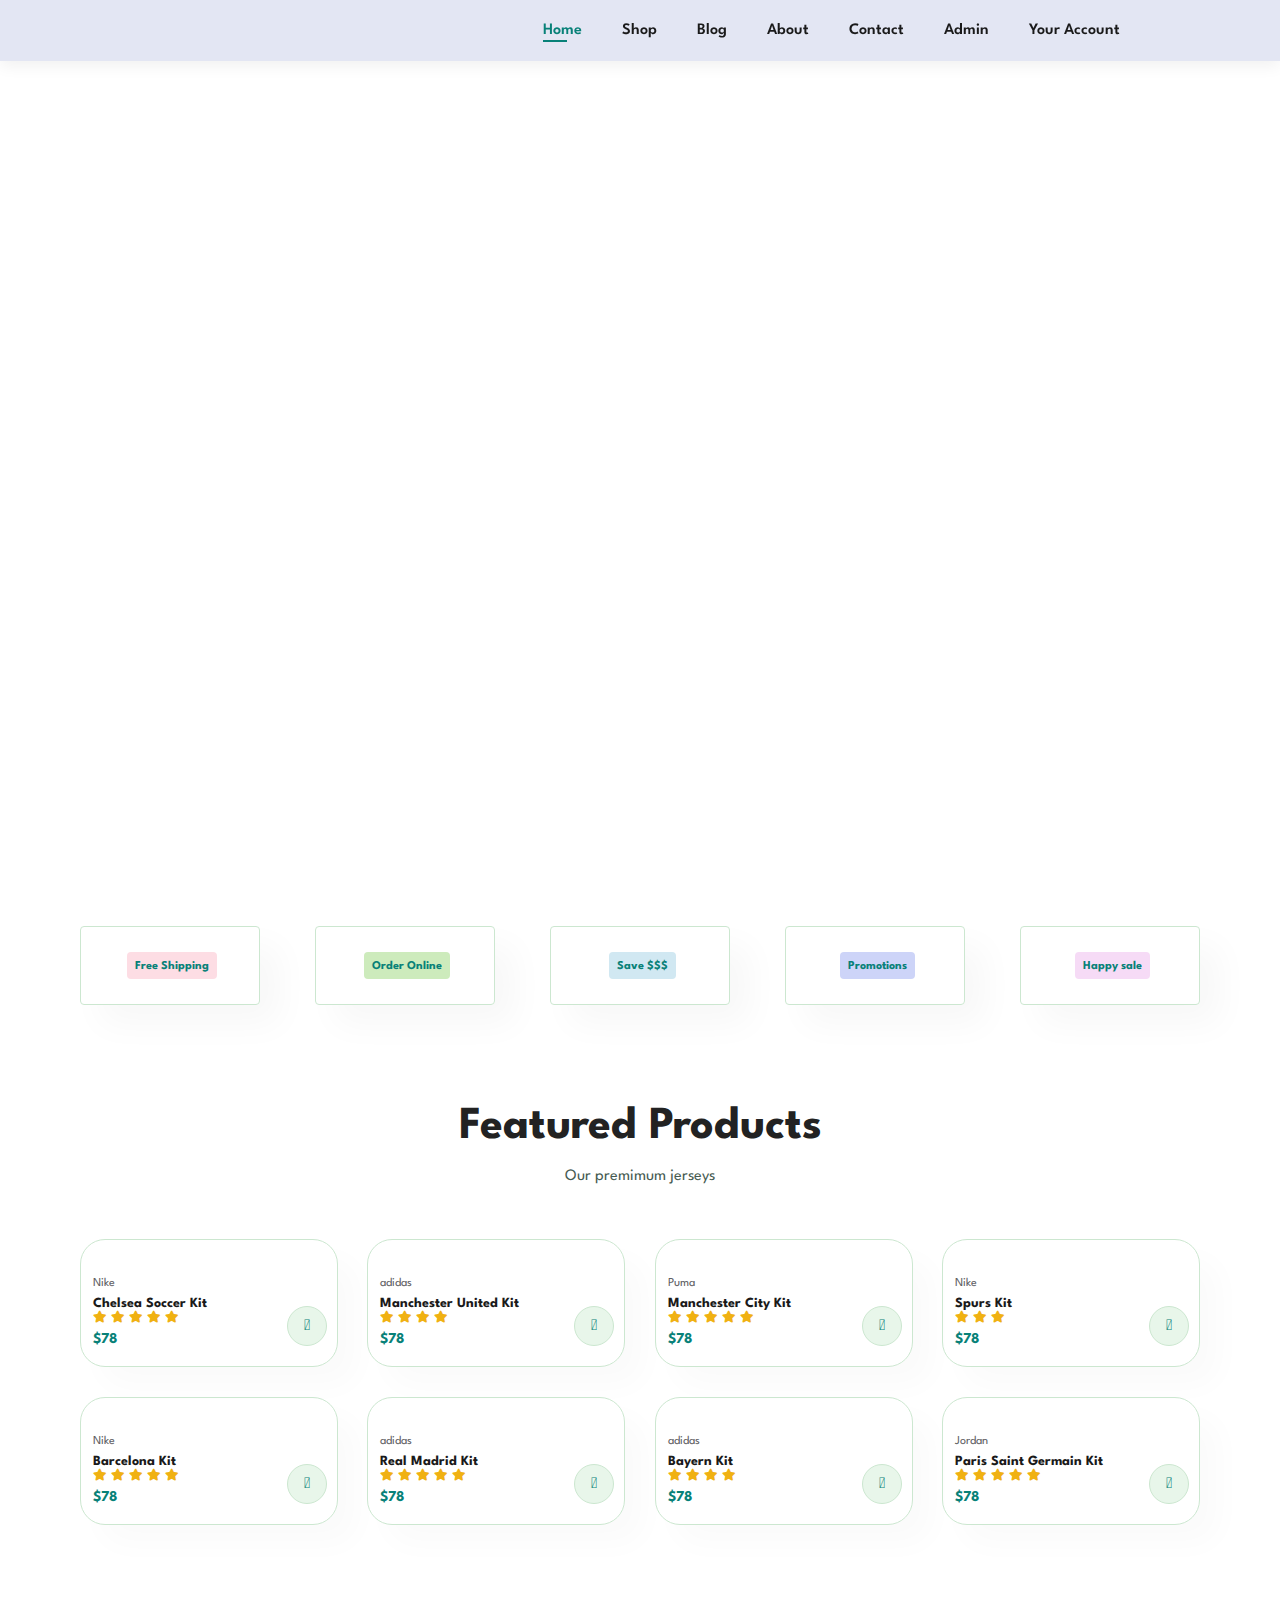
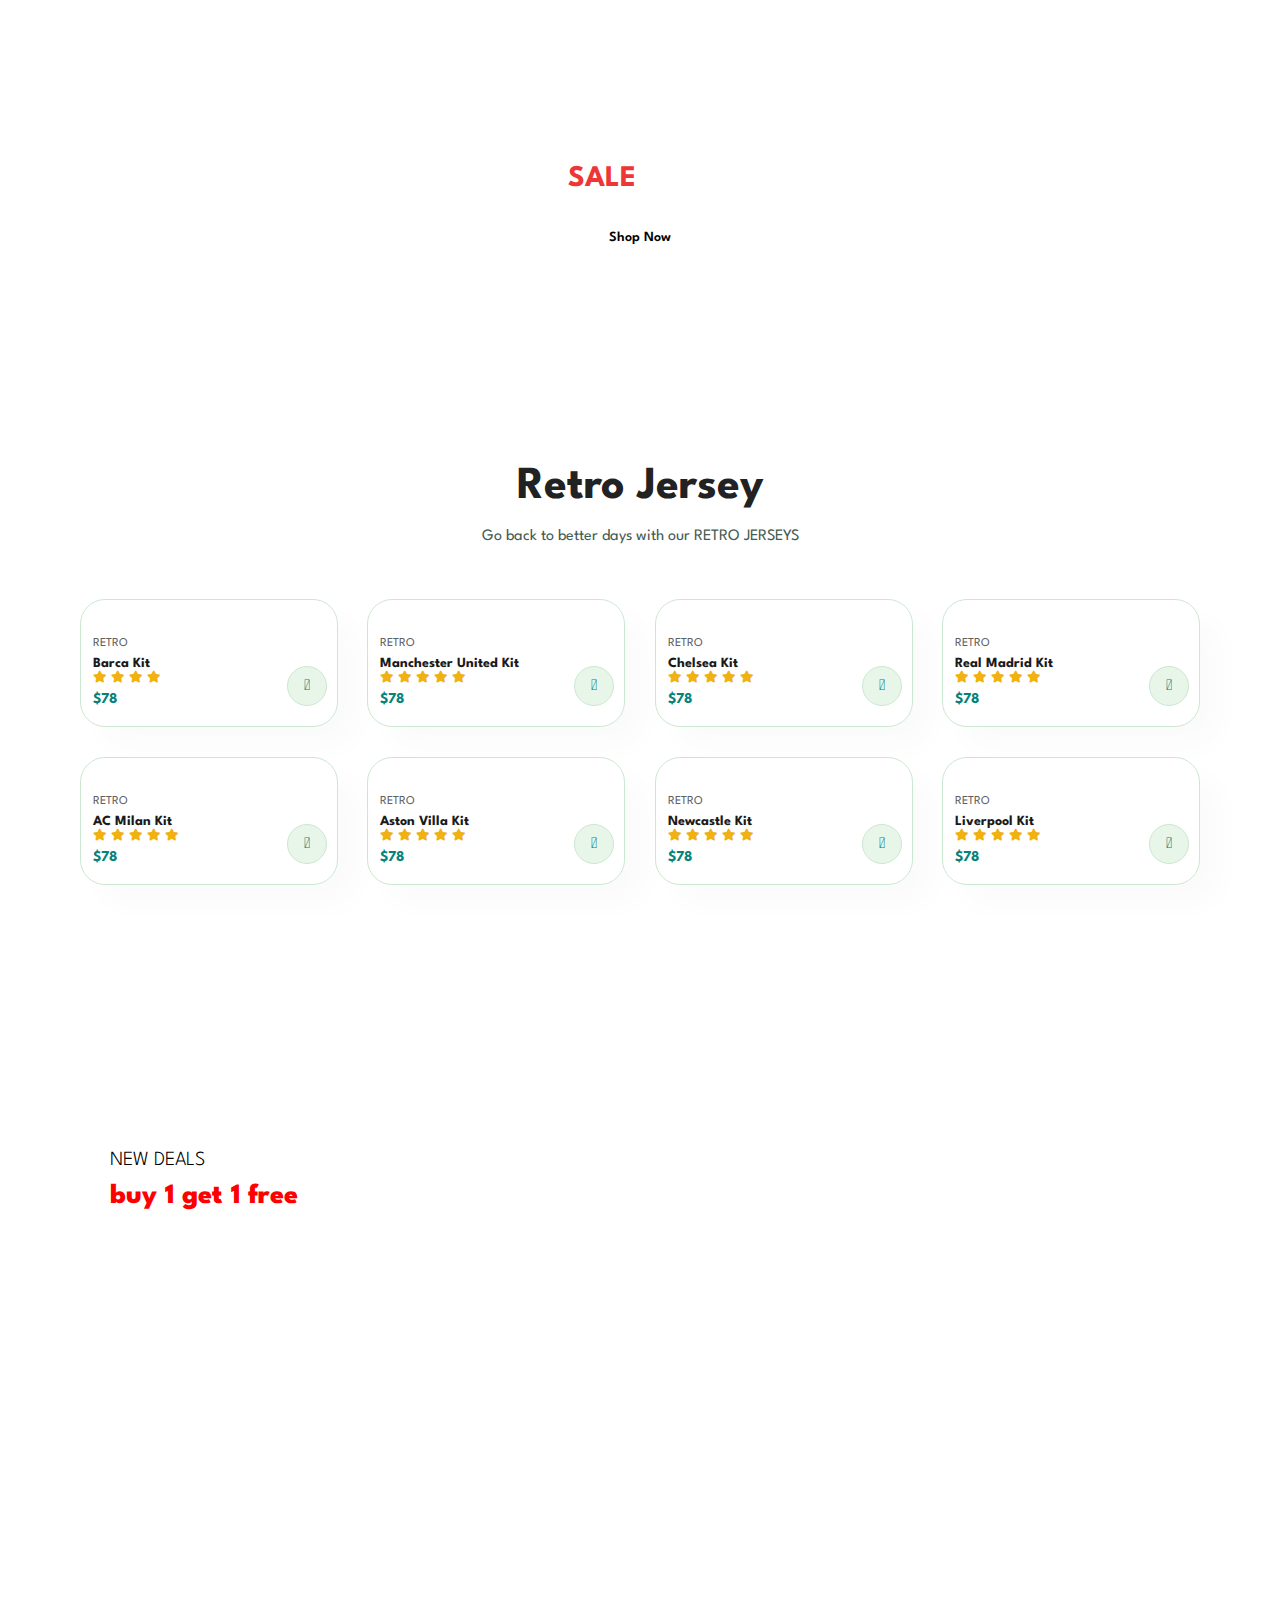
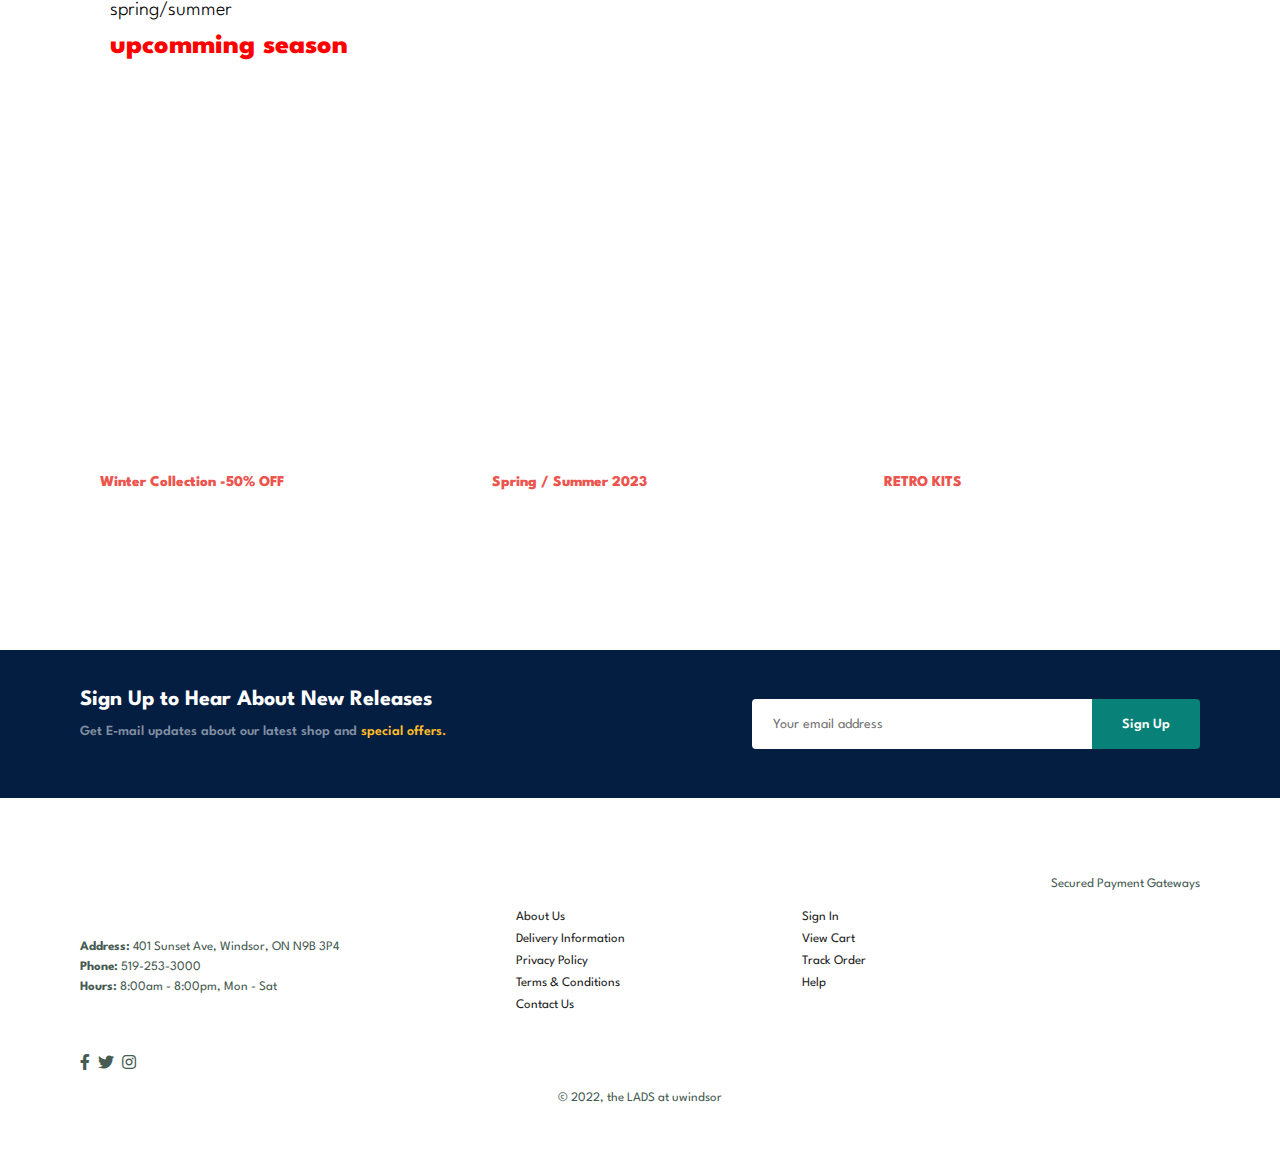
==== commit 8d051e31: "Add files via upload" ====
--- a/index.html
+++ b/index.html
@@ -5,10 +5,10 @@
     <meta charset="UTF-8">
     <meta http-equiv="X-UA-Compatible" content="IE=edge">
     <meta name="viewport" content="width=device-width, initial-scale=1.0">
+    <meta name="keywords" content="HTML, CSS, JavaScript,Soccer,Jersey">
     <title>JerseyGo</title>
+    <link rel="stylesheet" href="https://pro.fontawesome.com/releases/v5.10.0/css/all.css" />
     <script src="script.js"></script>
-    <link rel="stylesheet" href="https://pro.fontawesome.com/releases/v5.10.0/css/all.css" />
-
     <link rel="stylesheet" href="style.css">
 </head>
 
@@ -24,6 +24,8 @@
                 <li><a href="blog.html">Blog</a></li>
                 <li><a href="about.html">About</a></li>
                 <li><a href="contact.html">Contact</a></li>
+                <li><a href="admin.html">Admin</a></li>
+                <li><a href="login.html">Your Account</a></li>
                 <li id="lg-bag"><a href="cart.html"><i class="far fa-shopping-bag"></i></a></li>
                 <a href="#" id="close"><i class="far fa-times"></i></a>
             </ul>
@@ -393,17 +395,17 @@
 
         <div class="col">
             <h4>About</h4>
-            <a href="#">About Us</a>
+            <a href="about.html">About Us</a>
             <a href="#">Delivery Information</a>
             <a href="#">Privacy Policy</a>
             <a href="#">Terms & Conditions</a>
-            <a href="#">Contact Us</a>
+            <a href="contact.html">Contact Us</a>
         </div>
 
         <div class="col">
             <h4>My Account</h4>
             <a href="#">Sign In</a>
-            <a href="#">View Cart</a>
+            <a href="cart.html">View Cart</a>
             <a href="#">Track Order</a>
             <a href="#">Help</a>
         </div>
@@ -419,4 +421,4 @@
     </footer>
 </body>
 
-</html>
+</html>--- a/style.css
+++ b/style.css
@@ -0,0 +1,1201 @@
+@import url('https://fonts.googleapis.com/css2?family=Spartan:wght@100;200;300;400;500;600;700;800;900&display=swap');
+* {
+    margin: 0;
+    padding: 0;
+    box-sizing: border-box;
+    font-family: 'Spartan', sans-serif;
+}
+
+html {
+    scroll-behavior: smooth;
+}
+
+h1 {
+    font-size: 50px;
+    line-height: 64px;
+    color: #222;
+}
+
+h2 {
+    font-size: 46px;
+    line-height: 54px;
+    color: #222;
+}
+
+h4 {
+    font-size: 20px;
+    color: white;
+}
+
+h6 {
+    font-weight: 700;
+    font-size: 12px;
+}
+
+p {
+    font-size: 16px;
+    color: #465b52;
+    margin: 15px 0 20px 0;
+}
+
+button.normal {
+    font-size: 14px;
+    font-weight: 600;
+    padding: 15px 30px;
+    color: #000;
+    background-color: #fff;
+    border-radius: 4px;
+    cursor: pointer;
+    border: none;
+    outline: none;
+    transition: 0.2s;
+}
+
+button.white {
+    background: transparent;
+    padding: 11px 18px;
+    font-size: 13px;
+    font-weight: 600;
+    color: #fff;
+    outline: none;
+    border: 1px solid #fff;
+    cursor: pointer;
+    transition: 0.2 ease;
+}
+
+.section-p1 {
+    padding: 40px 80px;
+}
+
+.section-m1 {
+    margin: 40px 0;
+}
+
+body {
+    width: 100%;
+}
+
+#header {
+    display: flex;
+    align-items: center;
+    justify-content: space-between;
+    padding: 20px 80px;
+    background: #E3E6F3;
+    position: sticky;
+    top: 0;
+    left: 0;
+    z-index: 999;
+    box-shadow: 0 5px 15px rgba(0, 0, 0, 0.06);
+}
+
+#navbar {
+    display: flex;
+    align-items: center;
+    justify-content: center;
+}
+
+#navbar li {
+    list-style: none;
+    padding: 0 20px;
+    position: relative;
+}
+
+#navbar li a {
+    text-decoration: none;
+    font-size: 16px;
+    font-weight: 600;
+    color: #1a1a1a;
+    transition: 0.3s ease;
+}
+
+#navbar li a:hover,
+#navbar li a.active {
+    color: #088178;
+}
+
+#navbar li a.active::after,
+#navbar li a:hover::after {
+    content: "";
+    width: 30%;
+    height: 2px;
+    background: #088178;
+    position: absolute;
+    bottom: -4px;
+    left: 20px;
+}
+
+#navbar li a i {
+    font-weight: 500;
+    font-size: 20px;
+}
+
+#mobile {
+    display: none;
+    align-items: center;
+}
+
+#close {
+    display: none;
+}
+
+#hero {
+    display: flex;
+    flex-direction: column;
+    align-items: flex-start;
+    justify-content: center;
+    padding: 0 80px;
+    background-image: url("img/hero4.png");
+    width: 100%;
+    height: 90vh;
+    background-size: cover;
+    background-position: top 25% right 0;
+}
+
+#hero h4 {
+    padding-bottom: 15px;
+}
+
+#hero h1 {
+    color: white;
+}
+
+#hero button {
+    background-image: url("img/button.png");
+    background-color: transparent;
+    color: white;
+    border: 0;
+    padding: 14px 80px 14px 65px;
+    background-repeat: no-repeat;
+    cursor: pointer;
+    font-weight: 700;
+    font-size: 15px;
+}
+
+#feature {
+    display: flex;
+    align-items: center;
+    justify-content: space-between;
+    flex-wrap: wrap;
+}
+
+#feature .fe-box {
+    width: 180px;
+    text-align: center;
+    padding: 25px 15px;
+    border-radius: 4px;
+    border: 1px solid #cce7d0;
+    box-shadow: 20px 20px 34px rgba(0, 0, 0, .03);
+    transition: 0.3s ease;
+    margin: 15px 0;
+}
+
+#feature .fe-box:hover {
+    box-shadow: 10px 10px 54px rgba(70, 62, 221, 0.1);
+}
+
+#feature .fe-box img {
+    width: 100%;
+    margin-bottom: 10px;
+}
+
+#feature .fe-box h6 {
+    display: inline-block;
+    padding: 9px 8px 6px 8px;
+    line-height: 1;
+    border-radius: 4px;
+    color: #088178;
+    background-color: #fddde4;
+}
+
+#feature .fe-box:nth-child(2) h6 {
+    background-color: #cdebbc;
+}
+
+#feature .fe-box:nth-child(3) h6 {
+    background-color: #d1e8f2;
+}
+
+#feature .fe-box:nth-child(4) h6 {
+    background-color: #cdd4f8;
+}
+
+#feature .fe-box:nth-child(5) h6 {
+    background-color: #f6dbf6;
+}
+
+#feature .fe-box:nth-child(6) h6 {
+    background-color: #fff2e5;
+}
+
+#product1 {
+    text-align: center;
+}
+
+#product1 .pro-container {
+    display: flex;
+    flex-wrap: wrap;
+    justify-content: space-between;
+    padding-top: 20px;
+}
+
+#product1 .pro {
+    width: 23%;
+    min-width: 250px;
+    padding: 10px 12px;
+    border: 1px solid #cce7d0;
+    border-radius: 25px;
+    transition: .2s;
+    position: relative;
+    cursor: pointer;
+    box-shadow: 20px 20px 30px rgba(0, 0, 0, 0.02);
+    margin: 15px 0;
+}
+
+#product1 .pro:hover {
+    box-shadow: 20px 20px 30px rgba(0, 0, 0, 0.06);
+}
+
+#product1 .pro img {
+    width: 100%;
+    border-radius: 20px;
+}
+
+#product1 .pro .des {
+    text-align: start;
+    padding: 10px 0;
+}
+
+#product1 .pro .des span {
+    color: #606063;
+    font-size: 12px;
+}
+
+#product1 .pro .des h5 {
+    padding-top: 7px;
+    color: #1a1a1a;
+    font-size: 14px;
+    transition: 0.2s;
+}
+
+#product1 .pro:hover .des h5 {
+    color: #088178;
+}
+
+#product1 .pro .des i {
+    color: rgb(240, 177, 18);
+    font-size: 12px;
+}
+
+#product1 .pro .des h4 {
+    padding-top: 7px;
+    font-size: 15px;
+    font-weight: 700;
+    color: #088178;
+}
+
+#product1 .pro .cart {
+    width: 40px;
+    height: 40px;
+    line-height: 40px;
+    border-radius: 50px;
+    background-color: #e8f6ea;
+    font-weight: 500;
+    color: #088178;
+    border: 1px solid #cce7d0;
+    transition: 0.2s;
+    position: absolute;
+    bottom: 20px;
+    right: 10px;
+}
+
+#product1 .pro .cart:hover {
+    color: #fff;
+    background: #088178;
+    font-weight: 400;
+}
+
+#banner {
+    background-image: url("img/banner/b2.jpg");
+    width: 100%;
+    height: 40vh;
+    background-size: cover;
+    background-position: center;
+    display: flex;
+    flex-direction: column;
+    align-items: center;
+    justify-content: center;
+    text-align: center;
+}
+
+#banner h4 {
+    color: #fff;
+    font-size: 16px;
+}
+
+#banner h2 {
+    color: #fff;
+    font-size: 30px;
+    padding: 10px 0;
+}
+
+#banner h2 span {
+    color: #ef3636;
+}
+
+#banner button:hover {
+    background: #088178;
+    color: #fff;
+}
+
+#sm-banner {
+    display: flex;
+    justify-content: space-between;
+    flex-wrap: wrap;
+}
+
+#sm-banner .banner-box {
+    background-image: url("img/banner/b17.jpg");
+    min-width: 580px;
+    height: 50vh;
+    background-size: cover;
+    background-position: center;
+    display: flex;
+    flex-direction: column;
+    justify-content: center;
+    align-items: flex-start;
+    padding: 30px;
+}
+
+#sm-banner .banner-box2 {
+    background-image: url("img/banner/b10.jpg");
+}
+
+#sm-banner h4 {
+    color: black;
+    font-size: 20px;
+    font-weight: 300;
+}
+
+#sm-banner h2 {
+    color: red;
+    font-size: 28px;
+    font-weight: 800;
+}
+
+#sm-banner span {
+    color: black;
+    font-size: 14px;
+    font-weight: 500;
+    padding-bottom: 15px;
+}
+
+#sm-banner .banner-box:hover button,
+#sm-banner .banner-box2:hover button {
+    background: #088178;
+    border: 1px solid #088178;
+    transition: 0.2s ease;
+}
+
+#banner3 {
+    display: flex;
+    justify-content: space-between;
+    flex-wrap: wrap;
+    padding: 0 80px;
+}
+
+#banner3 .banner-box {
+    background-image: url("img/banner/b7.jpg");
+    min-width: 30%;
+    height: 30vh;
+    background-size: cover;
+    background-position: center;
+    display: flex;
+    flex-direction: column;
+    justify-content: center;
+    align-items: flex-start;
+    padding: 20px;
+    margin-bottom: 20px;
+}
+
+#banner3 .banner-box2 {
+    background-image: url("img/banner/b4.jpg");
+}
+
+#banner3 .banner-box3 {
+    background-image: url("img/banner/b18.jpg");
+}
+
+#banner3 h2 {
+    color: #fff;
+    font-weight: 900;
+    font-size: 22px;
+}
+
+#banner3 h3 {
+    font-size: 15px;
+    font-weight: 800;
+    color: #ec544e;
+}
+
+#newsletter {
+    background-image: url("img/banner/b14.png");
+    background-repeat: no-repeat;
+    background-position: 20% 30%;
+    background-color: #041e42;
+    display: flex;
+    align-items: center;
+    justify-content: space-between;
+    flex-wrap: wrap;
+}
+
+#newsletter h4 {
+    font-size: 22px;
+    font-weight: 700;
+    color: #fff;
+}
+
+#newsletter p {
+    font-size: 14px;
+    font-weight: 600;
+    color: #818ea0;
+}
+
+#newsletter p span {
+    color: #ffbd27;
+}
+
+#newsletter input {
+    height: 3.125rem;
+    padding: 0 1.25rem;
+    font-size: 14px;
+    width: 100%;
+    border: 1px solid transparent;
+    border-radius: 4px;
+    border-top-right-radius: 0px;
+    border-bottom-right-radius: 0px;
+    outline: none;
+}
+
+#newsletter .form {
+    display: flex;
+    width: 40%;
+}
+
+#newsletter button {
+    background-color: #088178;
+    color: #fff;
+    white-space: nowrap;
+    border-top-left-radius: 0px;
+    border-bottom-left-radius: 0px;
+}
+
+footer {
+    display: flex;
+    flex-wrap: wrap;
+    justify-content: space-between;
+}
+
+footer .logo {
+    margin-bottom: 30px;
+}
+
+footer .follow {
+    margin-top: 20px;
+}
+
+footer .follow i {
+    color: #465b52;
+    padding-right: 4px;
+    cursor: pointer;
+}
+
+footer h4 {
+    font-size: 14px;
+    padding-bottom: 20px;
+}
+
+footer p {
+    font-size: 13px;
+    margin: 0 0 8px 0;
+}
+
+footer .col {
+    display: flex;
+    flex-direction: column;
+    align-items: flex-start;
+    margin-bottom: 20px;
+}
+
+footer a {
+    font-size: 13px;
+    text-decoration: none;
+    margin-bottom: 10px;
+    color: #222;
+}
+
+footer .install .row img {
+    border: 1px solid #088178;
+    border-radius: 6px;
+}
+
+footer .install img {
+    margin: 10px 0 15px 0;
+}
+
+footer .copyright {
+    width: 100%;
+    text-align: center;
+}
+
+footer .follow i:hover,
+footer a:hover {
+    color: #088178;
+}
+
+
+/* Shop Page */
+
+#page-header {
+    height: 40vh;
+    display: flex;
+    flex-direction: column;
+    justify-content: center;
+    text-align: center;
+    background-image: url("img/banner/b1.jpg");
+    background-size: cover;
+    padding: 14px;
+}
+
+#page-header h2,
+#page-header p {
+    color: #fff;
+}
+
+#pagination {
+    text-align: center;
+}
+
+#pagination a {
+    text-decoration: none;
+    background: #088178;
+    padding: 15px 20px;
+    border-radius: 4px;
+    color: #fff;
+    font-weight: 600;
+}
+
+#pagination a i {
+    font-size: 16px;
+    font-weight: 600;
+}
+
+
+/* Single Product */
+
+#prodetails {
+    display: flex;
+    margin-top: 20px;
+}
+
+#prodetails .single-pro-image {
+    width: 40%;
+    margin-right: 50px;
+}
+
+.small-img-group {
+    display: flex;
+    justify-content: space-between;
+}
+
+.small-img-col {
+    flex-basis: 24%;
+    cursor: pointer;
+}
+
+#prodetails .single-pro-details {
+    width: 50%;
+    padding-top: 30px;
+}
+
+#prodetails .single-pro-details h4 {
+    padding: 40px 0 20px 0;
+}
+
+#prodetails .single-pro-details h2 {
+    font-size: 26px;
+}
+
+#prodetails .single-pro-details select {
+    display: block;
+    padding: 5px 10px;
+    margin-bottom: 10px;
+}
+
+#prodetails .single-pro-details input {
+    width: 50px;
+    height: 47px;
+    padding-left: 10px;
+    font-size: 16px;
+    margin-right: 10px;
+}
+
+#prodetails .single-pro-details input:focus {
+    outline: none;
+}
+
+#prodetails .single-pro-details button {
+    background: #088178;
+    color: #fff;
+}
+
+#prodetails .single-pro-details span {
+    line-height: 25px;
+}
+
+
+/* Blog Page */
+
+#blog {
+    padding: 150px 150px 0 150px;
+}
+
+#page-header.blog-header {
+    background-image: url("img/blog/phonzy.jpeg");
+}
+
+#blog .blog-box {
+    width: 100%;
+    display: flex;
+    flex-direction: row;
+    align-items: fill;
+    position: relative;
+    padding-bottom: 90px;
+}
+
+#blog .blog-img {
+    width: 100%;
+    margin-right: 40px;
+}
+
+#blog img {
+    width: 50%;
+    height: 300px;
+    object-fit: cover;
+}
+
+#blog .blog-details {
+    width: 50%;
+}
+
+#blog .blog-details a {
+    text-decoration: none;
+    font-size: 11px;
+    color: #000;
+    font-weight: 700;
+    position: relative;
+    transition: 0.3s;
+}
+
+#blog .blog-details a::after {
+    content: "";
+    width: 50px;
+    height: 1px;
+    background-color: #000;
+    top: 4px;
+    right: -60px;
+    position: absolute;
+}
+
+#blog .blog-details a:hover {
+    color: #088178;
+}
+
+#blog .blog-details a:hover::after {
+    background-color: #088178;
+}
+
+#blog .blog-box h1 {
+    position: absolute;
+    font-weight: 700;
+    font-size: 70px;
+    color: #c9cbce;
+    top: -40px;
+    left: 0;
+    z-index: -9;
+}
+
+
+/* About Page */
+
+#page-header.about-header {
+    background-image: url("img/about/MJ.jpeg");
+}
+
+#about-head {
+    display: flex;
+    align-items: center;
+}
+
+#about-head img {
+    width: 50%;
+    height: auto;
+}
+
+#about-head div {
+    padding-left: 40px;
+}
+
+
+/* Contact Page */
+
+#contact-details {
+    display: flex;
+    align-items: center;
+    justify-content: space-between;
+}
+
+#contact-details .details {
+    width: 40%;
+    display: flex;
+    flex-direction: column;
+    align-items: flex-start;
+}
+
+#contact-details .details span,
+#form-details span {
+    font-size: 12px;
+}
+
+#contact-details .details h2,
+#form-details h2 {
+    font-size: 26px;
+    line-height: 35px;
+    padding: 20px 0;
+}
+
+#contact-details .details h3 {
+    font-size: 16px;
+    padding-bottom: 15px;
+}
+
+#contact-details .details li {
+    list-style: none;
+    display: flex;
+    padding: 10px 0;
+}
+
+#contact-details .details li i {
+    font-size: 14px;
+    padding-right: 22px;
+}
+
+#contact-details .details li p {
+    margin: 0;
+    font-size: 14px;
+}
+
+#contact-details .map {
+    width: 55%;
+    height: 400px;
+}
+
+#contact-details .map iframe {
+    width: 100%;
+    height: 100%;
+}
+
+#form-details {
+    display: flex;
+    justify-content: space-between;
+    margin: 30px;
+    padding: 80px;
+    border: 1px solid #e1e1e1;
+}
+
+#form-details form {
+    width: 65%;
+    display: flex;
+    flex-direction: column;
+    align-items: flex-start;
+}
+
+#form-details form input,
+#form-details form textarea {
+    width: 100%;
+    padding: 12px 15px;
+    outline: none;
+    margin-bottom: 20px;
+    border: 1px solid #e1e1e1;
+}
+
+#form-details form button {
+    background-color: #088178;
+    color: #fff;
+}
+
+#form-details .people div {
+    display: flex;
+    align-items: flex-start;
+    padding-bottom: 25px;
+}
+
+#form-details .people img {
+    width: 65px;
+    height: 65px;
+    object-fit: cover;
+    margin-right: 15px;
+}
+
+#form-details .people p {
+    margin: 0;
+    font-size: 13px;
+    line-height: 25px;
+}
+
+#form-details .people p span {
+    display: block;
+    font-size: 16px;
+    font-weight: 600;
+    color: #000;
+}
+
+
+/* Cart Page */
+
+#cart {
+    overflow-x: auto;
+}
+
+#cart table {
+    width: 100%;
+    border-collapse: collapse;
+    table-layout: fixed;
+    white-space: nowrap;
+}
+
+#cart table img {
+    width: 70px;
+}
+
+#cart table td:nth-child(1) {
+    width: 100px;
+    text-align: center;
+}
+
+#cart table td:nth-child(2) {
+    width: 150px;
+    text-align: center;
+}
+
+#cart table td:nth-child(3) {
+    width: 250px;
+    text-align: center;
+}
+
+#cart table td:nth-child(4),
+#cart table td:nth-child(5),
+#cart table td:nth-child(6) {
+    width: 150px;
+    text-align: center;
+}
+
+#cart table td:nth-child(5) input {
+    width: 70px;
+    padding: 10px 5px 10px 15px;
+}
+
+#cart table thead {
+    border: 1px solid #e2e9e1;
+    border-left: none;
+    border-right: none;
+}
+
+#cart table thead td {
+    font-weight: 700;
+    text-transform: uppercase;
+    font-size: 13px;
+    padding: 18px 0;
+}
+
+#cart table tbody tr td {
+    padding-top: 15px;
+}
+
+#cart table tbody td {
+    font-size: 13px;
+}
+
+#cart-add {
+    display: flex;
+    flex-wrap: wrap;
+    justify-content: space-between;
+}
+
+#cuopon {
+    width: 50%;
+    margin-bottom: 30px;
+}
+
+#cuopon h3,
+#subtotal h3 {
+    padding-bottom: 15px;
+}
+
+#cuopon input {
+    padding: 10px 20px;
+    outline: none;
+    width: 60%;
+    margin-right: 10px;
+    border: 1px solid #e2e9e1;
+}
+
+#cuopon button,
+#subtotal button {
+    background: #088178;
+    color: #fff;
+    padding: 12px 20px;
+}
+
+#subtotal {
+    width: 50%;
+    margin-bottom: 30px;
+    border: 1px solid #e2e9e1;
+    padding: 30px;
+}
+
+#subtotal table {
+    border-collapse: collapse;
+    width: 100%;
+    margin-bottom: 20px;
+}
+
+#subtotal table td {
+    width: 50%;
+    border: 1px solid #e2e9e1;
+    padding: 10px;
+    font-size: 13px;
+}
+
+
+/* Start Media Query */
+
+@media (max-width:799px) {
+    .section-p1 {
+        padding: 40px;
+    }
+    #navbar {
+        display: flex;
+        flex-direction: column;
+        justify-content: flex-start;
+        align-items: flex-start;
+        position: fixed;
+        top: 0px;
+        right: -300px;
+        width: 300px;
+        height: 100vh;
+        background: #E3E6F3;
+        box-shadow: 0 40px 60px rgba(0, 0, 0, 0.1);
+        transition: 0.3s;
+        padding: 80px 0 0 10px;
+    }
+    #navbar li {
+        margin-bottom: 25px;
+    }
+    #navbar.active {
+        right: 0;
+    }
+    #mobile {
+        display: flex;
+    }
+    #mobile i {
+        color: #1a1a1a;
+        font-size: 24px;
+        padding-left: 20px;
+    }
+    #bar {
+        display: initial;
+    }
+    #close {
+        display: initial;
+        font-size: 24px;
+        position: absolute;
+        top: 30px;
+        left: 30px;
+        color: #222;
+    }
+    #lg-bag,
+    #lg-search {
+        display: none;
+    }
+    #hero {
+        padding: 0 80px;
+        height: 70vh;
+        background-position: top 30% right 30%;
+    }
+    #feature {
+        justify-content: center;
+    }
+    #feature .fe-box {
+        margin: 15px;
+    }
+    #product1 .pro-container {
+        justify-content: center;
+    }
+    #product1 .pro {
+        margin: 15px;
+    }
+    #banner {
+        height: 20vh;
+    }
+    #sm-banner .banner-box {
+        min-width: 100%;
+        height: 30vh;
+        padding: 30px;
+    }
+    #banner3 {
+        display: flex;
+        justify-content: space-between;
+        flex-wrap: wrap;
+        padding: 0 40px;
+    }
+    #banner3 .banner-box {
+        width: 28%;
+    }
+    #newsletter .form {
+        width: 70%;
+    }
+    /* Contact Page */
+    #form-details {
+        padding: 40px;
+    }
+    #form-details form {
+        width: 50%;
+    }
+}
+
+@media (max-width:477px) {
+    .section-p1 {
+        padding: 20px;
+    }
+    h1 {
+        font-size: 38px;
+    }
+    h2 {
+        font-size: 32px;
+    }
+    #header {
+        padding: 10px 30px;
+    }
+    #hero {
+        padding: 0 20px;
+        height: 70vh;
+        background-position: 55%;
+    }
+    #feature {
+        justify-content: space-between;
+    }
+    #feature .fe-box {
+        width: 155px;
+        margin: 0 0 15px 0;
+    }
+    #product1 .pro {
+        width: 100%;
+    }
+    #banner {
+        height: 40vh;
+    }
+    #sm-banner .banner-box {
+        height: 40vh;
+    }
+    #sm-banner .banner-box {
+        margin-top: 20px;
+    }
+    #banner3 {
+        padding: 0 20px;
+    }
+    #banner3 .banner-box {
+        width: 100%;
+    }
+    #newsletter {
+        padding: 40px 20px;
+    }
+    #newsletter .form {
+        width: 100%;
+    }
+    footer .copyright {
+        text-align: start;
+    }
+    /* Blog Page */
+    #blog {
+        padding: 100px 20px 20px 20px;
+    }
+    #blog .blog-box {
+        flex-direction: column;
+        align-items: flex-start;
+    }
+    #blog .blog-img {
+        width: 100%;
+        margin-right: 0px;
+        margin-bottom: 30px;
+    }
+    #blog .blog-details {
+        width: 100%;
+    }
+    #about-app .video {
+        width: 100%;
+    }
+    /* About Page */
+    #about-head {
+        flex-direction: column;
+    }
+    #about-head img {
+        width: 100%;
+    }
+    #about-head div {
+        padding-top: 20px;
+        padding-left: 0px;
+    }
+    /* Contact Page */
+    #contact-details .details {
+        width: 100%;
+        padding-bottom: 30px;
+    }
+    #contact-details .map {
+        width: 100%;
+    }
+    #contact-details {
+        flex-wrap: wrap;
+    }
+    #form-details {
+        margin: 10px;
+        padding: 30px 10px;
+        flex-wrap: wrap;
+    }
+    #form-details form {
+        width: 100%;
+        padding-bottom: 30px;
+    }
+    /* Cart Page */
+    #cart-add {
+        flex-direction: column;
+    }
+    #cuopon,
+    #subtotal {
+        width: 100%;
+    }
+    #subtotal {
+        padding: 20px;
+    }
+    /* SIngle Product */
+    #prodetails {
+        flex-direction: column;
+    }
+    #prodetails .single-pro-image {
+        width: 100%;
+        margin-right: 0px;
+    }
+    #prodetails .single-pro-details {
+        width: 100%;
+        padding-top: 30px;
+    }
+}